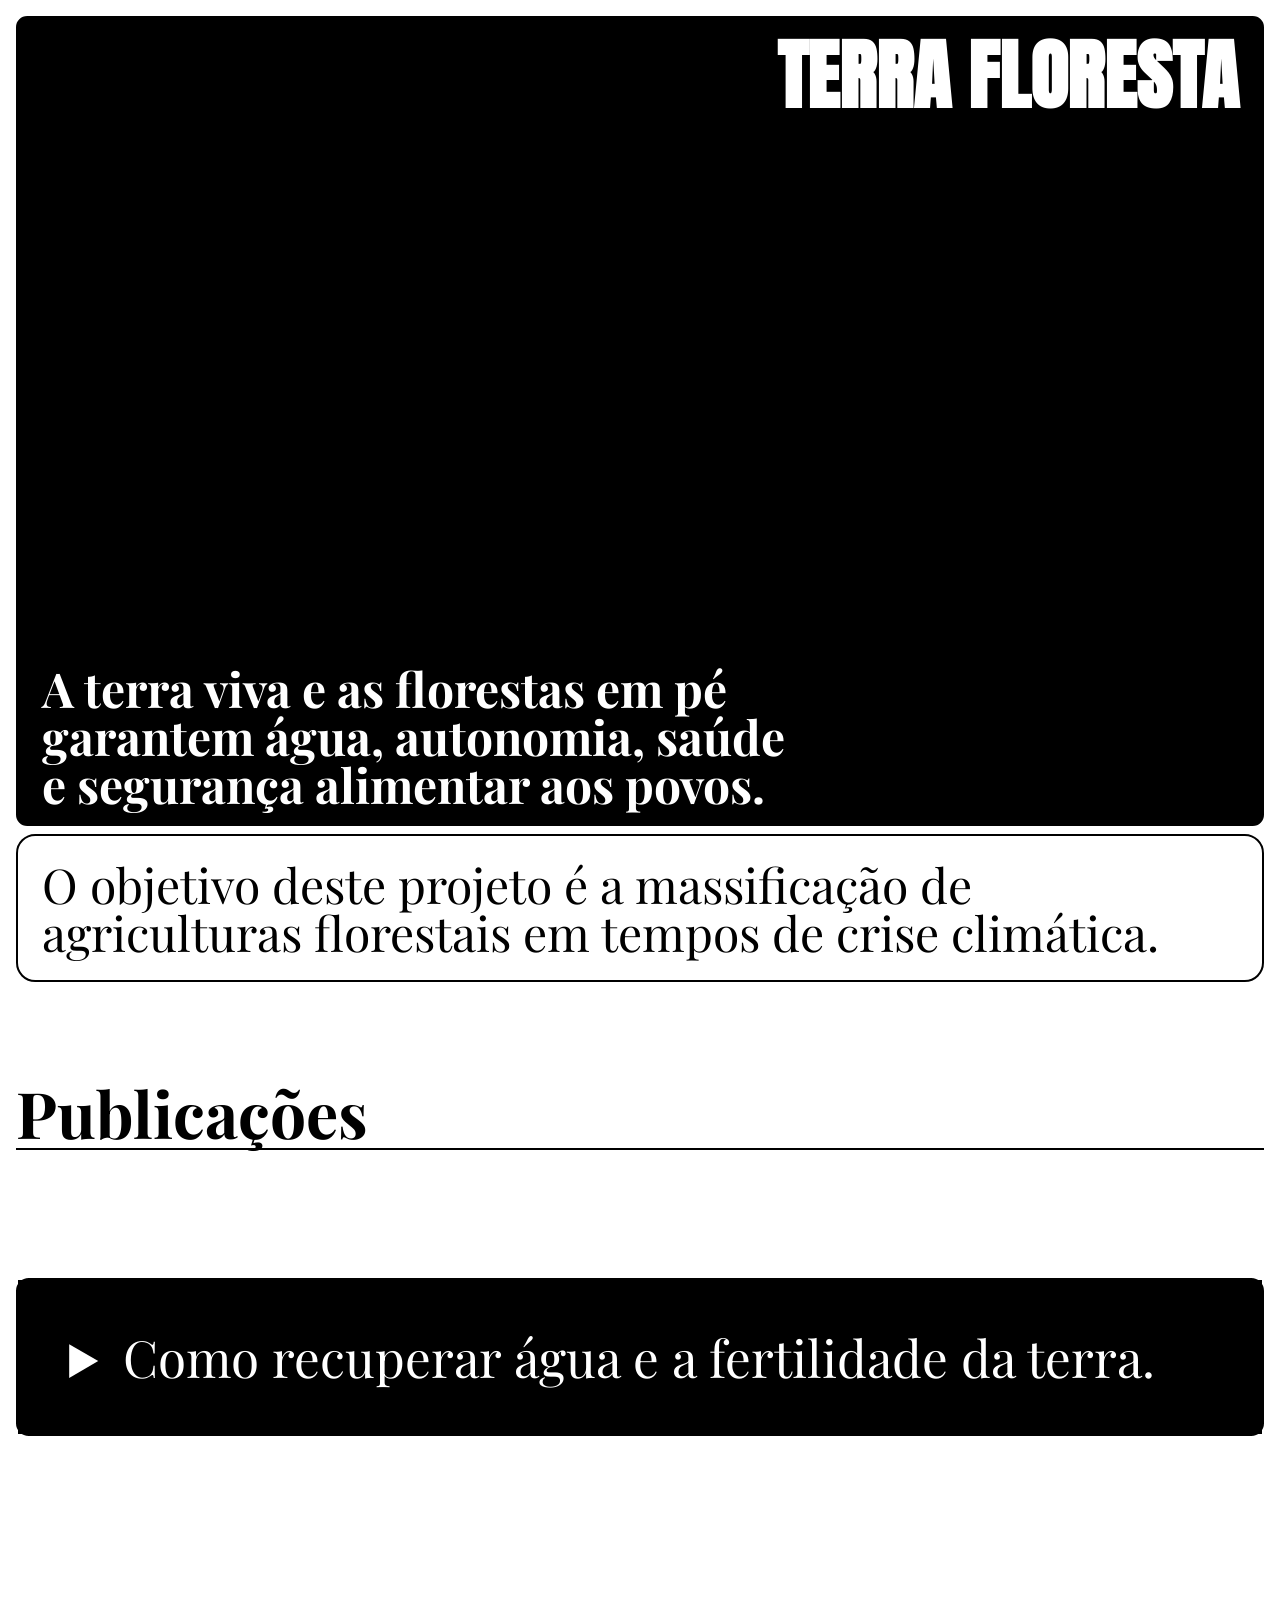
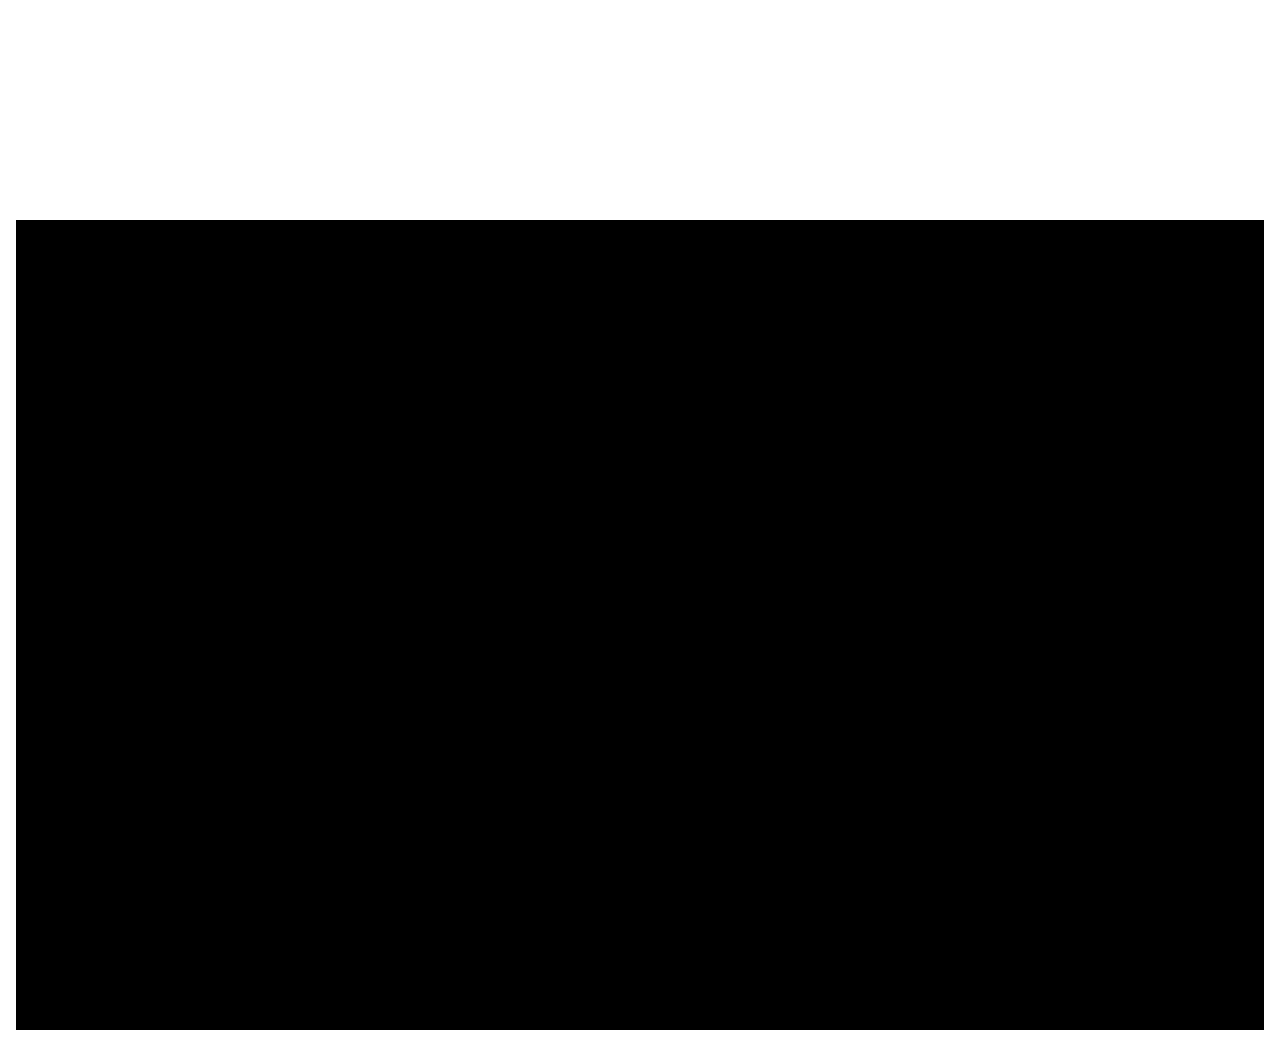
==== index.html @ 1b205118 "Update index.html" ====
<!DOCTYPE html>
<html lang="en">
<head>
    <meta charset="UTF-8">
    <meta name="viewport" content="width=device-width, initial-scale=1.0">
    <title>terra floresta</title>
    <link rel="stylesheet" href="style.css">
    <link rel="preconnect" href="https://fonts.googleapis.com">
<link rel="preconnect" href="https://fonts.gstatic.com" crossorigin>
<link href="https://fonts.googleapis.com/css2?family=Playfair+Display:ital,wght@0,400..900;1,400..900&family=Reem+Kufi:wght@400..700&display=swap" rel="stylesheet">
<link rel="preconnect" href="https://fonts.googleapis.com">
<link rel="preconnect" href="https://fonts.gstatic.com" crossorigin>
<link href="https://fonts.googleapis.com/css2?family=Montserrat:ital,wght@0,100..900;1,100..900&display=swap" rel="stylesheet">
<link rel="preconnect" href="https://fonts.googleapis.com">
<link rel="preconnect" href="https://fonts.gstatic.com" crossorigin>
<link href="https://fonts.googleapis.com/css2?family=Anton&display=swap" rel="stylesheet">
</head>
<body>
     <header>
   
        <h1>TERRA
        FLORESTA</h1>
        <P>A terra viva e as florestas em pé garantem água, autonomia, saúde e segurança alimentar aos povos.</P>


    </header> 
   

                
               
  
        
         <main>
        <section class="publicações-container">
            <p class="objetivo">O objetivo deste projeto é a massificação de agriculturas florestais em tempos de crise climática.</p>
            <h3>Publicações</h3>
            
            <details>
                <summary>Como recuperar água e a fertilidade da terra.
                
                </summary>
                
                <article>
                 
                    <h4>A sabedoria das florestas e seus povos nos ensinam formas de criar terra preta naturalmente, plantando árvores e cultivando alimentos saudáveis em sistemas resistentes à crise climática.</h4>
                    <p>Nosso desafio é recuperar e massificar agriculturas que não provocam ecocídios e comprometam a existência de ecossistemas inteiros, como é o caso do modelo sintético-industrial adotado e imposto pelo núcleo imperial, dependente principalmente de petróleo e que, como consequência, provoca crises hídricas, contamina a natureza e cria desertos.
        
<br>

<br>Primeiro, precisamos tomar como exemplo as boas práticas utilizadas pelas florestas, por milhões de anos, para criar sistemas diversificados, vivos, férteis, com comida e água em abundância.
<br><br>Sem floresta, não há água, pois as árvores são extremamente importantes para os ciclos de chuvas, liberando a água para o céu atráves de suas folhas, criando rios aéreos, e permitindo a infiltração em aquíferos e lençóis freáticos graças às suas raízes profundas.
<br><br>
<p>Além disso, para que nossas roças e florestam cresçam com saúde, não podemos ignorar as vidas que permitem que isso aconteça. Fungos e bactérias são
    exemplos conhecidos, muitas vezes considerados apenas como causadores de doenças mas que, na verdade, são diversos e essenciais para as plantas e ecossistemas, responsáveis por parte da capacidade das plantas de terem um acesso maior a nutrientes e água, além de as protegerem de certas doenças, tudo isso em troca de comida que as próprias plantas liberam pelas raízes. 
    Entretanto, são vidas frágeis que são aniquiladas caso sejam usados veneno, adubos sintéticos e aração frequente, além da falta de máteria e cobertura orgânicas.
</p>

<br><br>

<p>Para criar cultivos e florestas saudáveis, há alguns princípios importantes:</p>
<br>
	<ul>
	<li>Manter a terra coberta com matéria orgânica e sombra.</li>
    <li>Uso de plantas pioneiras/rústicas.</li>
	<li>Plantar em diversidade e de forma adensada.</li>
	<li>Cultivar de acordo com estratos e sucessão natural.</li>
	<li>Realizar podas.</li>
	<li>Arar apenas uma vez ou arar sem revolvimento.</li>
    </ul>
    <br>




<br><br>
<H2> Manter a terra coberta</H2>
<br><br>
<img src="img/cobertura.jpg" alt="Terra plantada e coberta com matéria orgânica">
<figcaption> Cobertura com biomassa e plantio de mandioca, guandu e moringa, respectivamente.</figcaption>
<br><br>
<P>
	Nas florestas, a terra nunca está exposta, graças aos processos naturais que fornecem matéria orgânica, também chamada de biomassa ou serrapilheira, como folhas, galhos, frutos ou até árvores inteiras. Este é o alimento dos micro e macro seres da terra, sejam minhocas, bactérias ou fungos, que vivem no subsolo ou superfície e que, ao ajudarem a matéria se decompor, esta se tornará alimento das plantas. Não dependemos de insumos químicos prejudiciais porque todo nosso adubo são as próprias plantas do território.
	<br><br>
    Um fator importante para aumentar a fertilidade com cobertura é impedir que os raios solares atinjam diretamente a terra, o que faz com que a água evapore mais rápido, provocando rachaduras, matando a vida mais superficial e aquecendo-a além do suportável. Além disso, evita a erosão pela chuva e vento, impedindo que a camada superior seja levada embora, aumentando a infiltração nos lençóis e aquíferos, ou seja, deixar a terra exposta faz com que a gente perca as vidas terrestres, a própria terra pela erosão e a água que não infiltra para as camadas superiores.

<br><br>
<img src="img/cajueiros.jpg" alt="">
<figcaption>Cajueiros e cobertura de folhas de mandioca com madeira embaixo.</figcaption>

<h2>Plantio de espécies resistentes a pouca água, terra dura e baixa disponibilidade de nutrientes.</h2>
<br><br>


    <p>Cada espécie possui necessidade diferentes de qualidade da terra e aquelas mais rústicas e com rápido crescimento são importantíssimas pois
    elas irão melhorar as condições do ambiente para que espécies mais exigentes, especialmente as culturas alimentares. Muitas vezes é necessário plantar
    espécies de outros biomas onde as plantas nativas já não conseguem lidar com as condições atuais da terra e falta de água de forma rápida, o que pode levar centenas de 
    anos para o retorno da floresta sem intervenção humana. Por isso, é comum plantar eucalipto, leucena, guandu, acacia mangium, feijão de porco e mandioca, entre outras.
        </p>
<h2> Plantar em diversidade de forma adensada</h2>

<br>
<img src="img/consorcio.jpg" alt="">
<figcaption>Consórcio-teste de mandioca plantada com moringa, que é fácilmente podada com a mão, e não cria muita sombra.</figcaption>
<br><br>
<p>
Monocultura, o cultivo de apenas uma espécie em determinada área, são pouco resistentes à falta de água e mais propensas a serem atacadas por insetos ou doenças, pois não há diversidade de raízes e vida terrestre. 
	<br><br>
    As florestas são resilientes pois há diversidade de plantas e troca de água e nutrientes pelas suas raízes, ou seja, elas são capazes de se ajudarem. Sendo assim, nós também iremos plantar árvores em nossas roças, mas não é preciso deixa-las crescerem até sombrearem demais o espaço: elas são nossa fonte de fertilidade, seja por causa da matéria orgânica que fornecem, seja pela sombra que criam, seja  por suas raízes, que abrigam vida, afofam a terra, aumenta a infiltração de água e também compartilham água e nutrientes de camadas mais profundas para nossos cultivos.
    </p>
    <img src="img/abacate.jpg" alt="">
    <figcaption>Abacateiro plantando próximo e sendo criado por uma moringa e mandioca, </figcaption>
	<br><br>
    <p>Plantios adensados são plantios próximos, em quantidade maior do que a definitiva futuramente, principalmente para frutíferas, levando em consideração que, se plantarmos apenas uma semente ou muda em uma área desejada, corremos o risco de que aquela planta não cresça bem naquele lugar, nos deixando sem outras opções melhores, ou seja, não temos a liberdade de escolha pela planta mais sadia e produtiva.
<br><br></p>	
<h2> Cultivar de acordo com estratos e sucessão natural.</h2>
<br>

<br>
	<p>O estrato de uma planta pode ser definido como a necessidade de luz solar que ela precisa para um bom desenvolvimento em seu habitat natural. O cafézeiro, por exemplo, é uma árvore que vive embaixo de outras árvores em seu habitat de origem, na Afríca Oriental, em uma região em que, em uma parte do ano, essas árvores perdem as folhas, entrando muita luz nas camadas mais baixas, o que faz com que o café floresça. Porém, a monocultura de café a pleno sol cria um habitat muito diferente do natural, criando mais problemas e estresse para as plantas, o que resulta em doenças e ataques de insetos, criando um ciclo de aplicação de veneno e adubo sintético.
        </p>
    <br><br>
    <table>
        
        <thead>
            <tr>
               <th scope="column">Estratos</th>
               <th scope="column">Plantas</th>
            </tr>
        </thead>
        <tbody>
            <tr>
                <TH scope="row">Emergente</TH>
                <td>Milho, mamão, eucalipto, mamona, girassol, crotalária, pequi, castanha do brasil, jatobá</td>
               
            <tr>
                <th scope="row">Alto</th>
                <td>Manga, abacate, mandioca, pimentas, guandu, brócolis, tomate, couve, algodão, maracujá, </td>
               
            </tr>
            <tr>
                <th scope="row">Médio</th>
                <td>Citrus, bananas, alface, beterraba, cebola, inhame, alho, cenoura, jabuticaba, pitanga, urucum, pokan, amora, </td>
            

            </tr>
            <tr>
                <th scope="row">Baixo</th>
                <td>Cacau, espinafre, batata-doce, café, cará, taioba, feião preto, feijão carioca, maxixe, soja, amendoim, gengibre, abacaxi</td>
               
            </tr>
            </tbody>
            <caption>Espécies e seus respectivos estratos. <br>
            Retirado do livro:  Agroflorestando o mundo de facão a trator.
            </caption>
        </table>
 

        <br>


   <p> Assim, podemos dinamizar nossas roças e plantar mais espécies em uma mesma área, ao mesmo tempo. Hortaliças, de ciclo curto e árvores, de ciclo mais longo, compartilham espaços próximos, levando em consideração o tempo de crescimento e maturação de cada planta. 
	<br><br>
    A sucessão natural é um processo em que plantas menos exigentes em fertilidade e que vivem menos criam as condições para que as mais exigentes e longevas possam crescer sem problemas, mas também a morte ou retirada de uma planta de ciclo curto libera luz e espaço  para outras de ciclo longo. No estrato emergente, a sucessão poderia ser de milho, logo em seguida a mamona, o eucalipto e, por fim, uma castanhheira.
<br><br>
</p>

<h2> Podas (Manejo)</h2>
	<br><br>
	<p>Fonte de matéria orgânica no local, faz com que as plantas cresçam com vigor, já que, após a poda, elas liberam informação de crescimento pelas raízes que também é transmitida para outras plantas ao redor, além de liberar luz para os estratos mais baixos. Disturbios são comuns em florestas: uma árvore grande cai e abre espaço e luz
    para que um novo ciclo comece; animais de porte grande, como girafas, elefantes e gorilas, comem as folhas das árvores; tempestades derrubam galhos. 
    <br>
    Nossa função também é realizar distúrbios para que nosso sistema não fique estagnado, seja porque falta luz, ou algumas plantas começam a focar em maturar sementes, o que faz com que plantas próximas cresçam mais devagar.
    </p>
<br><br>
    <img src="img/rebrota.jpg" alt="" class="rebrota">
    <figcaption>Rebrota da moringa após poda total de sua copa, com crescimento semelhante de outras plantas comuns de poda, como o eucalipto.</figcaption>
	<br><br>
    <p>Existem plantas que são mais usadas para podar e fornecer biomassa, crescendo rápido mesmo após podas de toda a copa ou no "pé", como é o caso do eucalipto, margaridão, bananeira, mutamba, leucena, gliricídia, capim mombaça, moringa, manga, mamona, guandu. O objetivo é ter um bom fornecimento de madeira para cobrir a terra, que é um fator importante para que ela fique preta e bem estruturada.
        </p>
    <img src="img/coberturabananeira.jpg" alt="">
    <figcaption>É uma prática comum cortar o tronco da bananeira ao meio e colocar o interior virado para baixo, fornecendo muita água e nutrientes. Os troncos de árvores grossos precisam ficar em contato com a terra e, se possível, cobertos com capim, folhas ou galhos.</figcaption>
	<br><br>
    <p> O café e cacau, por exemplo, podem ser cultivados com árvores que são podadas anualmente, liberando informação de crescimento pelas raízes, cobrindo a terra com muita matéria orgânica e criando condições mais semelhantes às naturais, o que reflete na qualidado dos frutos e resistência do sistema como um todo.
        </p>
<br><br>
<h2>Aração única ou sem revolvimento</h2>

<img src="img/garfo.jpg" alt="">
<figcaption>Garfo subsolador, grelinette, broadfork.</figcaption>
<br><br>
	<p>Tornou-se comum o uso de tratores para arar a terra anualmente, aumentando os níveis de erosão e perda de fertilidade, visto que o revolvimento constante do solo expõe a microvida, que é responsável pela decomposição da matéria orgânica, ao sol, além de causar a perda das camadas mas férteis durante as chuvas. A terra é viva e possui uma estrutura complexa criada pelos seres que nela habitam; na floresta não há aração com revolvimento, a terra é solta e grumosa, graças à cobertura orgânica, as micro e macro vidas e as raízes das plantas. Não há necessidade de aração. 					Por isso, em terras degradadas e compactadas, realizamos a aração apenas uma vez, antes do plantio, para um bom desenvolvimento das raízes ou, caso seja necessário, principalmente em hortas, podemos utilizar um garfo subsolador, que afofa a terra sem revolvê-la.

<section class="sugestoes">
        <h3>Sugestões de leitura:</h3>
        <p>Livros disponíveis em: <br> <a target="_blank" href="https://annas-archive.gl/">annas-archive.gl </a></p>
        <section class="livros">
        <ul>  
            <li>
                <img src="img/capa-manejoecologico.jpg" alt="">
                <h4>Manejo Ecológico do Solo</h4>
                <p>Ana Maria Primavesi, 1980.</p>
            </li>
              <li>
                <img src="img/agrotoxicos.jpg" alt="">
                <h4>Agrotóxicos e Colonialismo Químico.</h4>
                <p>Larissa Mies Bombardi, 2023</p>
            </li>
            <li>
                <img src="img/sintropica.jpg" alt="">
                <h4>Agricultura Sintrópica segundo Ernst Gostch.</h4>
                <p>Fernando Rebello, Daniela Sakamoto, 2021.</p>
            </li>
            <li>
                <img src="img/aterrada.jpg" alt="">
                <h4>A terra dá, a terra quer.</h4>
                <p>Antonio Bispo dos Santos, 2023.</p>

            </li>
            <li>
                <img src="img/agroflorestando.jpg" alt="">
                <h4>Agroflorestando o mundo de facão a trator.</h4>
                <p>Várias Autorias</p>
            </li>
        </ul>


    
    
        </main>
   
        
<footer>

</footer>
    
</body>
</html>
---- style.css ----
*,
*::before,
*::after {
  box-sizing: border-box;
    margin: 0;
  padding: 0;
  text-wrap: balance;
}

/* Prevent font size inflation */
html {
  -moz-text-size-adjust: none;
  -webkit-text-size-adjust: none;
  text-size-adjust: none;

}

/* Remove default margin in favour of better control in authored CSS */
body, h1, h2, h3, h4, p,
figure, blockquote, dl, dd {
  margin-block-end: 0;
}

/* Remove list styles on ul, ol elements with a list role, which suggests default styling will be removed */
ul[role='list'],
ol[role='list'] {
  list-style: none;
}

/* Set core body defaults */
body {
  min-height: 100vh;
  line-height: 1.5;
}

/* Set shorter line heights on headings and interactive elements */
h1, h2, h3, h4,
button, input, label {
  line-height: 1.1;
}

/* Balance text wrapping on headings */
h1, h2,
h3, h4 {
  text-wrap: balance;
}

/* A elements that don't have a class get default styles */
a:not([class]) {
  text-decoration-skip-ink: auto;
  color: currentColor;
}

/* Make images easier to work with */
img,
picture {
  max-width: 100%;
  display: block;
}

/* Inherit fonts for inputs and buttons */
input, button,
textarea, select {
  font-family: inherit;
  font-size: inherit;
}

/* Make sure textareas without a rows attribute are not tiny */
textarea:not([rows]) {
  min-height: 10em;
}

/* Anything that has been anchored to should have extra scroll margin */
:target {
  scroll-margin-block: 5ex;
}

:root{
    font-family: 'Playfair Display', sans-serif;
}



img{
    max-inline-size: 100%;
    width: 100%;
;



}

body{
  padding: 1em;
}


header{
  height: 90svh;
  border: 2px solid  black;
  margin-bottom: .5em;
  margin-inline: auto;
  display: flex;
  flex-direction: column;
  padding: 1em 1.5em;
  justify-content: space-between;
  color: white;
  background-color: black;
  border-radius: .7em;
  text-wrap: balance;
  h1{
    font-size: clamp(3rem, 6vw, 7rem);
    text-align: end;
    font-family: 'Anton', sans-serif;

  }
  p{
    font-size: clamp(1.7rem, 4vw, 3rem);
    line-height: 1;
    width: min(80%, 1000px);
    font-weight: bold;
  }
}

.objetivo{
  font-size: clamp(2rem, 4vw, 3rem);

  line-height: 1;
  padding: .5em;
  border: 2px solid black;
  border-radius: .4em;
  margin-bottom: 2em;
}

.publicações-container {
  h3{
    font-size: clamp(3rem, 5vw, 5rem);
    border-bottom: 2px solid black;
    margin-bottom: 2em;

  }

}

details{
  border: 2px solid black;
  background-color: #e6ede64f;
    border-radius: .8em;
    margin-bottom: 4em;
}

summary{
  background-color: black;
  color: white;
  padding:  1em;
  font-size: clamp(2rem, 4vw, 4rem);
  line-height: 1;

}

article{
  width: min(95%, 1000px);
  margin-inline: auto;

  h4{
    font-size: clamp(1.8rem, 5vw, 3rem);
    line-height: 1;
    margin: 1em 0;
  
  }
  p{
    font-size: clamp(1.3rem, 4vw, 2rem);
    line-height: 1;

  }
  h2{
    font-size: clamp(2rem, 5vw, 4rem);
    border-bottom: 2px solid black;
    margin-top: 2em;
  }
  img{
    margin-top: 2em;
    border: 2px solid black;
  }
}














figcaption{
padding: .5em 0;
border-bottom: 2px solid black;
color: rgb(20, 100, 28);
line-height: .9em;
font-size: clamp(1rem, 2vw, 3rem);

}

table{
  width: 100%;
  margin: 2em auto;
  border: 2px solid black;
  border-collapse: collapse;
  font-size: clamp(1rem, 2vw, 4rem);
  background-color: rgba(91, 171, 217, 0.782);
}

table tr{
  border-bottom: 2px solid;
}

th{
  text-align: left;
 


}

thead th{
  text-align: center;
}

td{
  padding: 2em;
}

tbody th{
  border-right: 2px solid;
  padding: 0 1em
}

caption{
  caption-side: bottom;
  text-align: left;
  padding-left: 1em;
  line-height: .9em;
}


ul{
  list-style-type: none;
  display: grid;  
  gap: 2em;

}

li{
  border-bottom: 2px solid black;
  font-size: clamp( 2rem, 3vw, 3rem);
  line-height: 1;


}











.sugestoes{
  padding: 4em 0;
  a{
    display: block;
    margin-bottom: 1em;
  }
}

.livros{

color: rgb(0, 0, 0);

}


.livros ul{

  width: 95%, 1200px;
  padding-bottom: 4em;
  display:grid;

grid-template-columns: repeat(auto-fit, minmax(300px, 2fr))
  
}

.livros li{

  background-color: #d3d3f1;
  padding: .5em;
  font-size: clamp(1.5rem, 4vw, 2rem);
  line-height: 1;
  
 
}

.livros li img{
  max-height: 10em;
  width: auto;
  margin-bottom: 1em;
  box-shadow: rgba(0, 0, 0, 0.3) 0px 19px 38px, rgba(0, 0, 0, 0.22) 0px 15px 12px;
 }



footer{
  height: 90svh;
  font-size: 6vw;
  text-align: center;
  font-family: 'Anton';
  margin-top: 5em;
  background-color: black;
  color: white;
  display: grid;
  align-items: center;
  justify-items: center;
}
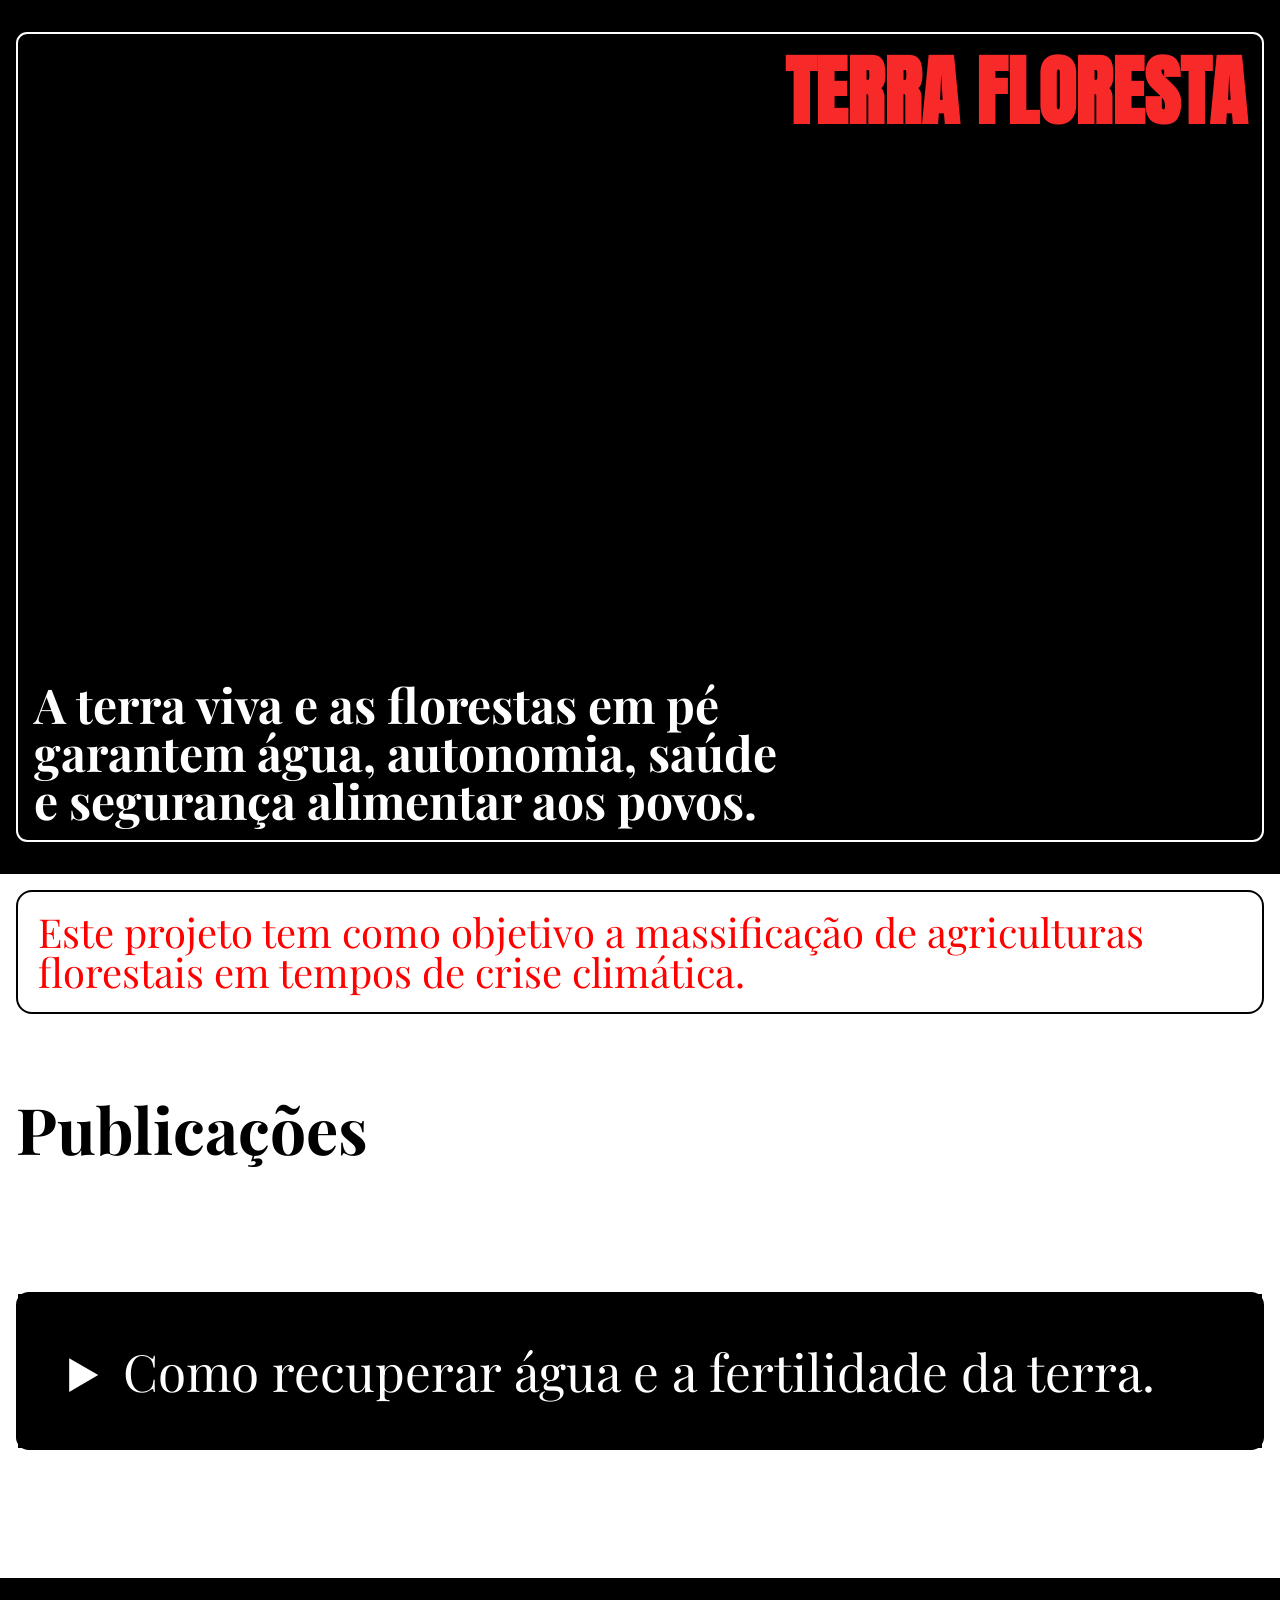
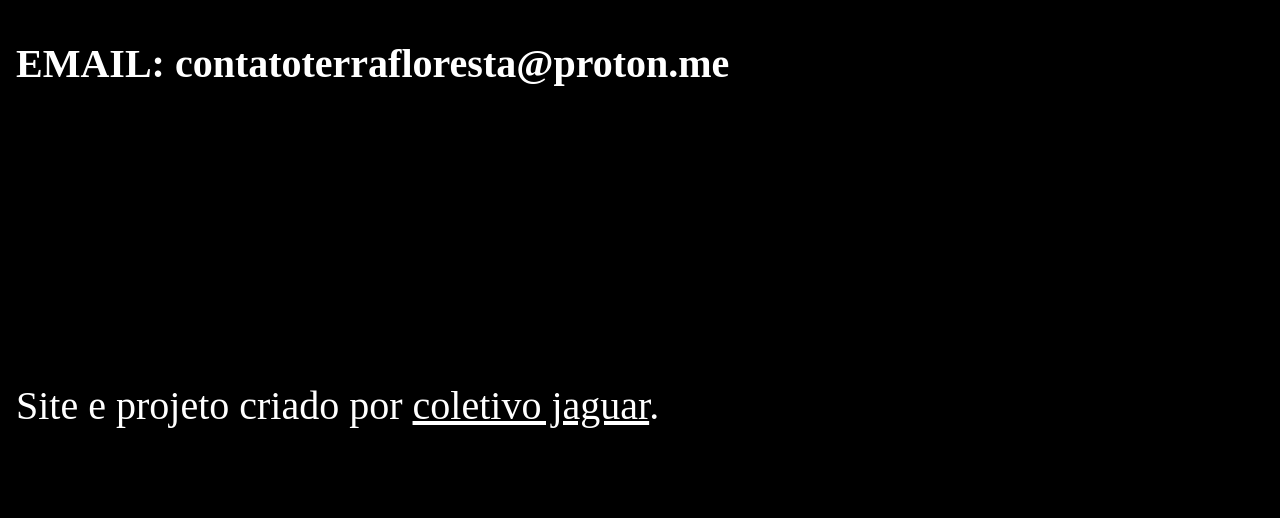
==== commit 332b4786: "Update index.html" ====
--- a/index.html
+++ b/index.html
@@ -17,10 +17,11 @@
 </head>
 <body>
      <header>
-   
+        <div class="text-container-header">
         <h1>TERRA
         FLORESTA</h1>
         <P>A terra viva e as florestas em pé garantem água, autonomia, saúde e segurança alimentar aos povos.</P>
+        </div>
 
 
     </header> 
@@ -32,7 +33,7 @@
         
          <main>
         <section class="publicações-container">
-            <p class="objetivo">O objetivo deste projeto é a massificação de agriculturas florestais em tempos de crise climática.</p>
+            <p class="objetivo">Este projeto tem como objetivo a massificação de agriculturas florestais em tempos de crise climática.</p>
             <h3>Publicações</h3>
             
             <details>
@@ -42,12 +43,12 @@
                 
                 <article>
                  
-                    <h4>A sabedoria das florestas e seus povos nos ensinam formas de criar terra preta naturalmente, plantando árvores e cultivando alimentos saudáveis em sistemas resistentes à crise climática.</h4>
-                    <p>Nosso desafio é recuperar e massificar agriculturas que não provocam ecocídios e comprometam a existência de ecossistemas inteiros, como é o caso do modelo sintético-industrial adotado e imposto pelo núcleo imperial, dependente principalmente de petróleo e que, como consequência, provoca crises hídricas, contamina a natureza e cria desertos.
-        
-<br>
-
-<br>Primeiro, precisamos tomar como exemplo as boas práticas utilizadas pelas florestas, por milhões de anos, para criar sistemas diversificados, vivos, férteis, com comida e água em abundância.
+                    <h4>A sabedoria das florestas e seus povos nos ensinam formas de criar terra preta de forma natural, plantando árvores e cultivando alimentos saudáveis em sistemas resistentes à crise climática.</h4>
+                    <p>Nosso desafio é recuperar e massificar agriculturas que não provocam ecocídios e comprometam a existência de ecossistemas inteiros, como é o caso do modelo sintético-industrial adotado e imposto pelo núcleo imperial, dependente principalmente de petróleo que, como consequência, provoca crises hídricas, contamina a natureza e cria desertos.
+        
+<br>
+
+<br>Primeiro, precisamos tomar como exemplo as boas práticas utilizadas pelas florestas, por milhões de anos, para criar sistemas diversificados, vivos, férteis, com comida e água em abundância
 <br><br>Sem floresta, não há água, pois as árvores são extremamente importantes para os ciclos de chuvas, liberando a água para o céu atráves de suas folhas, criando rios aéreos, e permitindo a infiltração em aquíferos e lençóis freáticos graças às suas raízes profundas.
 <br><br>
 <p>Além disso, para que nossas roças e florestam cresçam com saúde, não podemos ignorar as vidas que permitem que isso aconteça. Fungos e bactérias são
@@ -63,14 +64,14 @@
 	<li>Manter a terra coberta com matéria orgânica e sombra.</li>
     <li>Uso de plantas pioneiras/rústicas.</li>
 	<li>Plantar em diversidade e de forma adensada.</li>
-	<li>Cultivar de acordo com estratos e sucessão natural.</li>
+	<li>Cultivar de acordo com estratos e sucessão natural</li>
 	<li>Realizar podas.</li>
 	<li>Arar apenas uma vez ou arar sem revolvimento.</li>
     </ul>
     <br>
 
 
-
+<img src="/img/flor.jpeg" alt="">
 
 <br><br>
 <H2> Manter a terra coberta</H2>
@@ -175,7 +176,7 @@
     <img src="img/rebrota.jpg" alt="" class="rebrota">
     <figcaption>Rebrota da moringa após poda total de sua copa, com crescimento semelhante de outras plantas comuns de poda, como o eucalipto.</figcaption>
 	<br><br>
-    <p>Existem plantas que são mais usadas para podar e fornecer biomassa, crescendo rápido mesmo após podas de toda a copa ou no "pé", como é o caso do eucalipto, margaridão, bananeira, mutamba, leucena, gliricídia, capim mombaça, moringa, manga, mamona, guandu. O objetivo é ter um bom fornecimento de madeira para cobrir a terra, que é um fator importante para que ela fique preta e bem estruturada.
+    <p>Existem plantas que são mais usadas para podar e fornecer biomassa, crescendo rápido mesmo após podas de toda a copa ou no "pé", como é o caso do eucalipto, margaridão, bananeira, leucena, gliricídia, campim mombaça, moringa, manga, mamona, guandu. O objetivo é ter um bom fornecimento de madeira para cobrir a terra, que é um fator importante para criar terra preta.
         </p>
     <img src="img/coberturabananeira.jpg" alt="">
     <figcaption>É uma prática comum cortar o tronco da bananeira ao meio e colocar o interior virado para baixo, fornecendo muita água e nutrientes. Os troncos de árvores grossos precisam ficar em contato com a terra e, se possível, cobertos com capim, folhas ou galhos.</figcaption>
@@ -230,7 +231,8 @@
    
         
 <footer>
-
+    <h5>EMAIL: contatoterrafloresta@proton.me</h5>
+    <p>Site e projeto criado por <a href="">coletivo jaguar</a>.</p>
 </footer>
     
 </body>
--- a/style.css
+++ b/style.css
@@ -4,7 +4,6 @@
   box-sizing: border-box;
     margin: 0;
   padding: 0;
-  text-wrap: balance;
 }
 
 /* Prevent font size inflation */
@@ -90,28 +89,36 @@
 
 }
 
-body{
+header{
+  background-color: black;
   padding: 1em;
 }
 
-
-header{
-  height: 90svh;
-  border: 2px solid  black;
-  margin-bottom: .5em;
+main{
+  padding: 1em;
+}
+
+.text-container-header{ 
+  border: 2px solid rgb(255, 255, 255);
+  min-height: 90svh;
+
+  margin: 1em;
   margin-inline: auto;
   display: flex;
   flex-direction: column;
-  padding: 1em 1.5em;
+  padding: 1em;
   justify-content: space-between;
   color: white;
   background-color: black;
   border-radius: .7em;
   text-wrap: balance;
+
   h1{
     font-size: clamp(3rem, 6vw, 7rem);
+    color: rgb(248, 41, 41);
     text-align: end;
     font-family: 'Anton', sans-serif;
+    
 
   }
   p{
@@ -123,10 +130,11 @@
 }
 
 .objetivo{
-  font-size: clamp(2rem, 4vw, 3rem);
+  font-size: clamp(2rem, 4vw, 2.5rem);
 
   line-height: 1;
   padding: .5em;
+  color: red;
   border: 2px solid black;
   border-radius: .4em;
   margin-bottom: 2em;
@@ -134,8 +142,9 @@
 
 .publicações-container {
   h3{
+    width: min(90%, 1200px);
     font-size: clamp(3rem, 5vw, 5rem);
-    border-bottom: 2px solid black;
+
     margin-bottom: 2em;
 
   }
@@ -153,7 +162,7 @@
   background-color: black;
   color: white;
   padding:  1em;
-  font-size: clamp(2rem, 4vw, 4rem);
+  font-size: clamp(2.4rem, 4vw, 4rem);
   line-height: 1;
 
 }
@@ -163,20 +172,20 @@
   margin-inline: auto;
 
   h4{
-    font-size: clamp(1.8rem, 5vw, 3rem);
+    font-size: clamp(2rem, 5vw, 3rem);
     line-height: 1;
     margin: 1em 0;
   
   }
   p{
-    font-size: clamp(1.3rem, 4vw, 2rem);
-    line-height: 1;
+    font-size: clamp(1.5rem, 5vw, 2.5rem);
+    line-height: 1.3;
 
   }
   h2{
-    font-size: clamp(2rem, 5vw, 4rem);
+    font-size: clamp(3rem, 5vw, 4rem);
     border-bottom: 2px solid black;
-    margin-top: 2em;
+    margin: 2em 0
   }
   img{
     margin-top: 2em;
@@ -202,16 +211,15 @@
 border-bottom: 2px solid black;
 color: rgb(20, 100, 28);
 line-height: .9em;
-font-size: clamp(1rem, 2vw, 3rem);
+font-size: clamp(2rem, 2vw, 3rem);
 
 }
 
 table{
-  width: 100%;
   margin: 2em auto;
   border: 2px solid black;
   border-collapse: collapse;
-  font-size: clamp(1rem, 2vw, 4rem);
+  font-size: clamp(2rem, 2vw, 4rem);
   background-color: rgba(91, 171, 217, 0.782);
 }
 
@@ -256,7 +264,7 @@
 
 li{
   border-bottom: 2px solid black;
-  font-size: clamp( 2rem, 3vw, 3rem);
+  font-size: clamp( 3rem, 3vw, 4rem);
   line-height: 1;
 
 
@@ -293,7 +301,11 @@
   padding-bottom: 4em;
   display:grid;
 
-grid-template-columns: repeat(auto-fit, minmax(300px, 2fr))
+grid-template-columns: repeat(auto-fit, minmax(300px, 2fr));
+  li{
+    display: grid;
+    align-items: center;
+  }
   
 }
 
@@ -317,17 +329,30 @@
 
 
 footer{
-  height: 90svh;
-  font-size: 6vw;
-  text-align: center;
-  font-family: 'Anton';
-  margin-top: 5em;
+  min-height: 60svh;
+  font-family: 'Montserrat';
+  margin-top: 3em;
   background-color: black;
   color: white;
-  display: grid;
-  align-items: center;
-  justify-items: center;
-}
-
-
-
+  display: flex;
+  gap: 2em;
+  flex-direction: column;
+  justify-content: space-between;
+  padding: 1em;
+  h5{
+  font-size:clamp(1.5rem, 4vw, 2.5rem);
+  width: 70%;
+  padding: 1em 0;
+  text-wrap: wrap;
+     }
+  p{
+    font-size: clamp(1.5rem, 4vw, 2.5rem);
+    line-height: .8;
+    padding-bottom: 2em;
+    width: 70%;
+   
+}
+
+ }
+
+
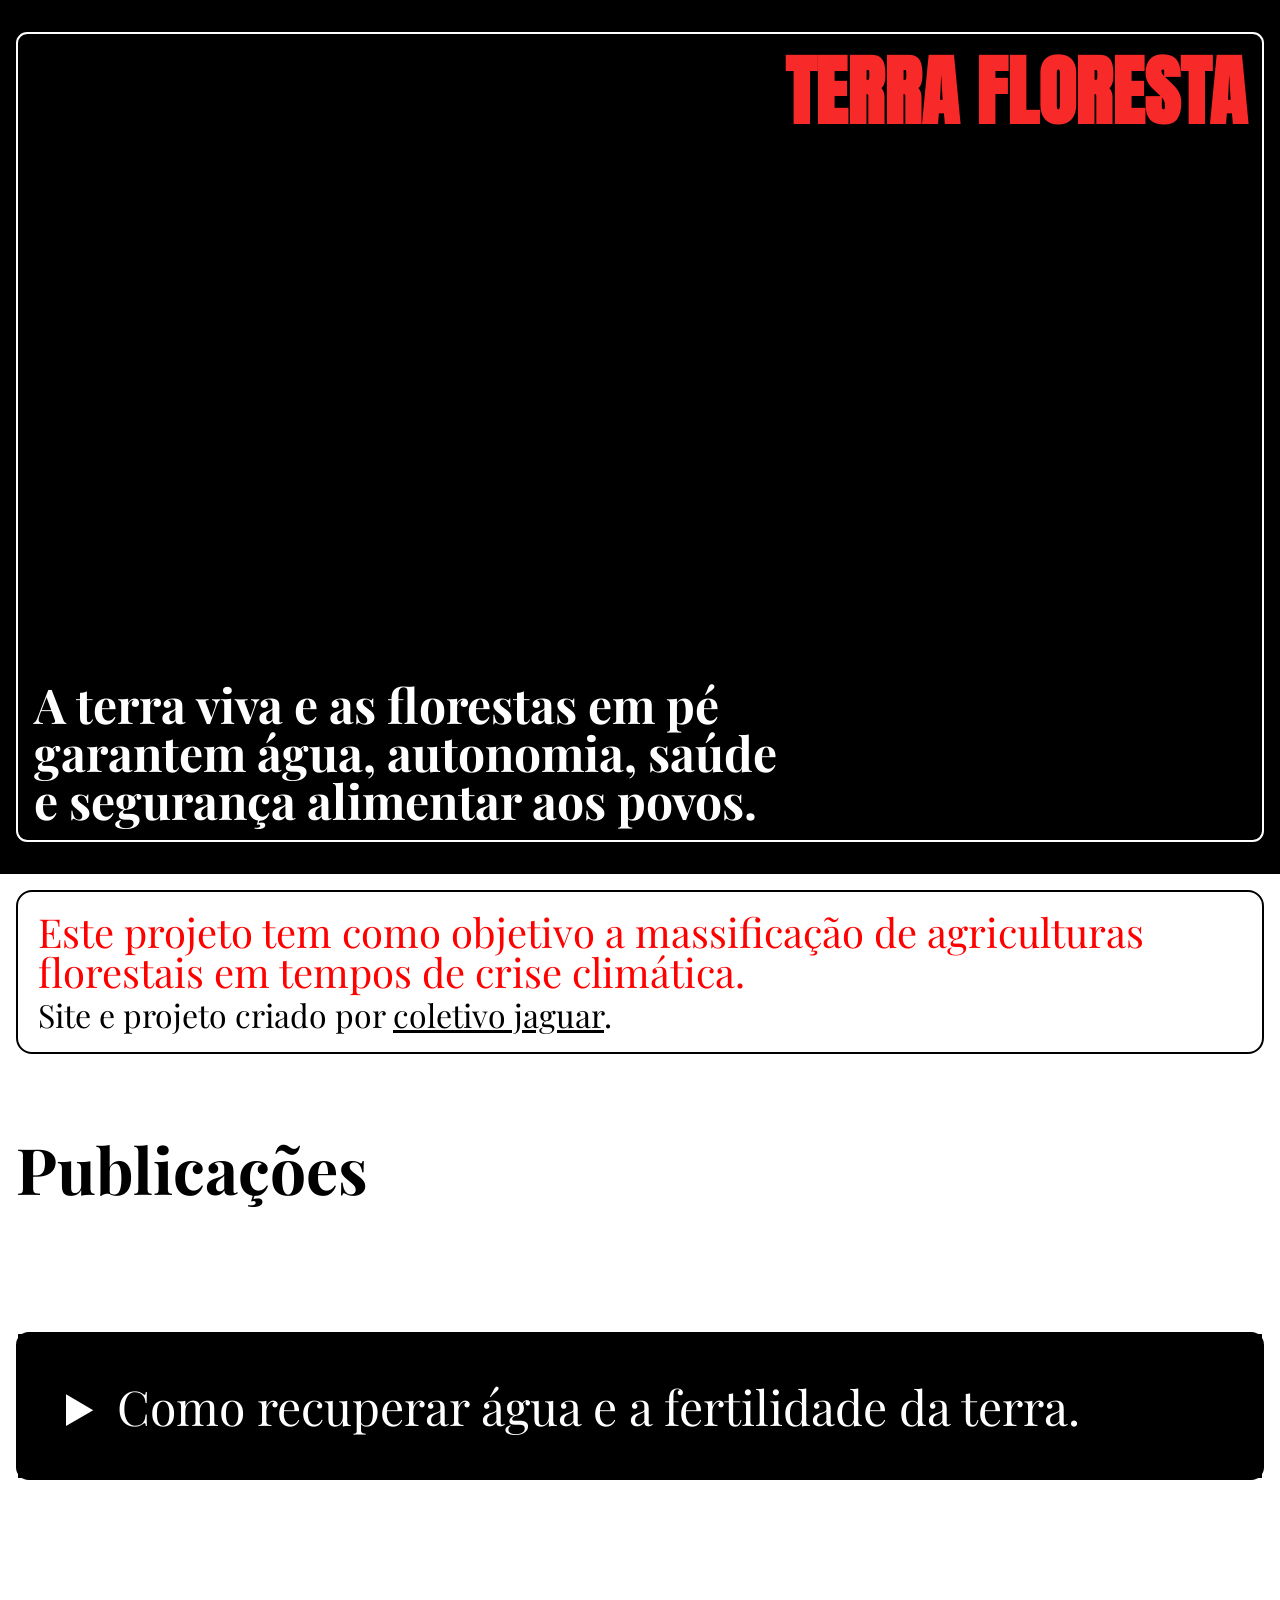
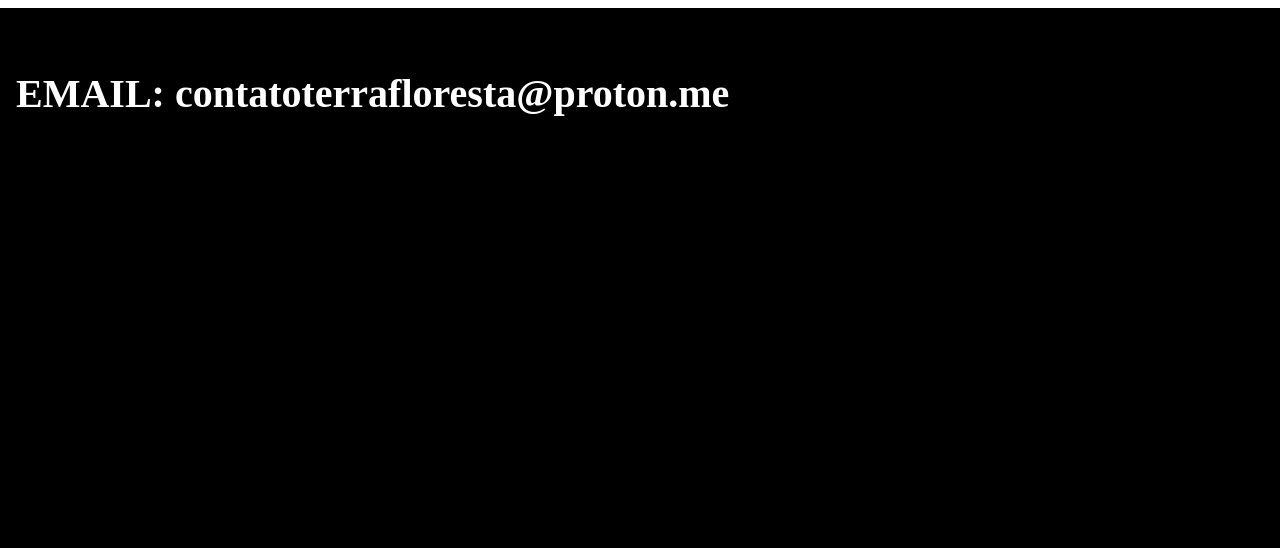
==== commit 18edab81: "Update index.html" ====
--- a/index.html
+++ b/index.html
@@ -33,7 +33,9 @@
         
          <main>
         <section class="publicações-container">
-            <p class="objetivo">Este projeto tem como objetivo a massificação de agriculturas florestais em tempos de crise climática.</p>
+            <p class="objetivo">Este projeto tem como objetivo a massificação de agriculturas florestais em tempos de crise climática. <br>
+			<span class="jaguar">Site e projeto criado por <a href="coletivojaguar.github.io/site">coletivo jaguar</a>.</span>
+			</p>
             <h3>Publicações</h3>
             
             <details>
@@ -71,7 +73,7 @@
     <br>
 
 
-<img src="/img/flor.jpeg" alt="">
+<img src="img/flor.jpeg" alt="">
 
 <br><br>
 <H2> Manter a terra coberta</H2>
@@ -232,7 +234,7 @@
         
 <footer>
     <h5>EMAIL: contatoterrafloresta@proton.me</h5>
-    <p>Site e projeto criado por <a href="">coletivo jaguar</a>.</p>
+    
 </footer>
     
 </body>
--- a/style.css
+++ b/style.css
@@ -140,6 +140,12 @@
   margin-bottom: 2em;
 }
 
+.jaguar{
+  color: black;
+  padding: .5em 0;
+  font-size: clamp(1.6rem, 4vw, 2rem);
+} 
+
 .publicações-container {
   h3{
     width: min(90%, 1200px);
@@ -162,28 +168,28 @@
   background-color: black;
   color: white;
   padding:  1em;
-  font-size: clamp(2.4rem, 4vw, 4rem);
+  font-size: clamp(1.8rem, 4vw, 3rem);
   line-height: 1;
 
 }
 
 article{
-  width: min(95%, 1000px);
+  width: min(95%, 800px);
   margin-inline: auto;
 
   h4{
-    font-size: clamp(2rem, 5vw, 3rem);
+    font-size: clamp(1.5rem, 5vw, 2.5rem);
     line-height: 1;
     margin: 1em 0;
   
   }
   p{
-    font-size: clamp(1.5rem, 5vw, 2.5rem);
+    font-size: clamp(1.3rem, 5vw, 1.8rem);
     line-height: 1.3;
 
   }
   h2{
-    font-size: clamp(3rem, 5vw, 4rem);
+    font-size: clamp(2rem, 5vw, 3rem);
     border-bottom: 2px solid black;
     margin: 2em 0
   }
@@ -211,7 +217,7 @@
 border-bottom: 2px solid black;
 color: rgb(20, 100, 28);
 line-height: .9em;
-font-size: clamp(2rem, 2vw, 3rem);
+font-size: clamp(1.5rem, 2vw, 3rem);
 
 }
 
@@ -219,8 +225,9 @@
   margin: 2em auto;
   border: 2px solid black;
   border-collapse: collapse;
-  font-size: clamp(2rem, 2vw, 4rem);
+  font-size: clamp(1.5rem, 2vw, 4rem);
   background-color: rgba(91, 171, 217, 0.782);
+  width: min(95%, 1200px);
 }
 
 table tr{
@@ -259,12 +266,13 @@
   list-style-type: none;
   display: grid;  
   gap: 2em;
+  width: 100%;
 
 }
 
 li{
   border-bottom: 2px solid black;
-  font-size: clamp( 3rem, 3vw, 4rem);
+  font-size: clamp( 2rem, 3vw, 3rem);
   line-height: 1;
 
 
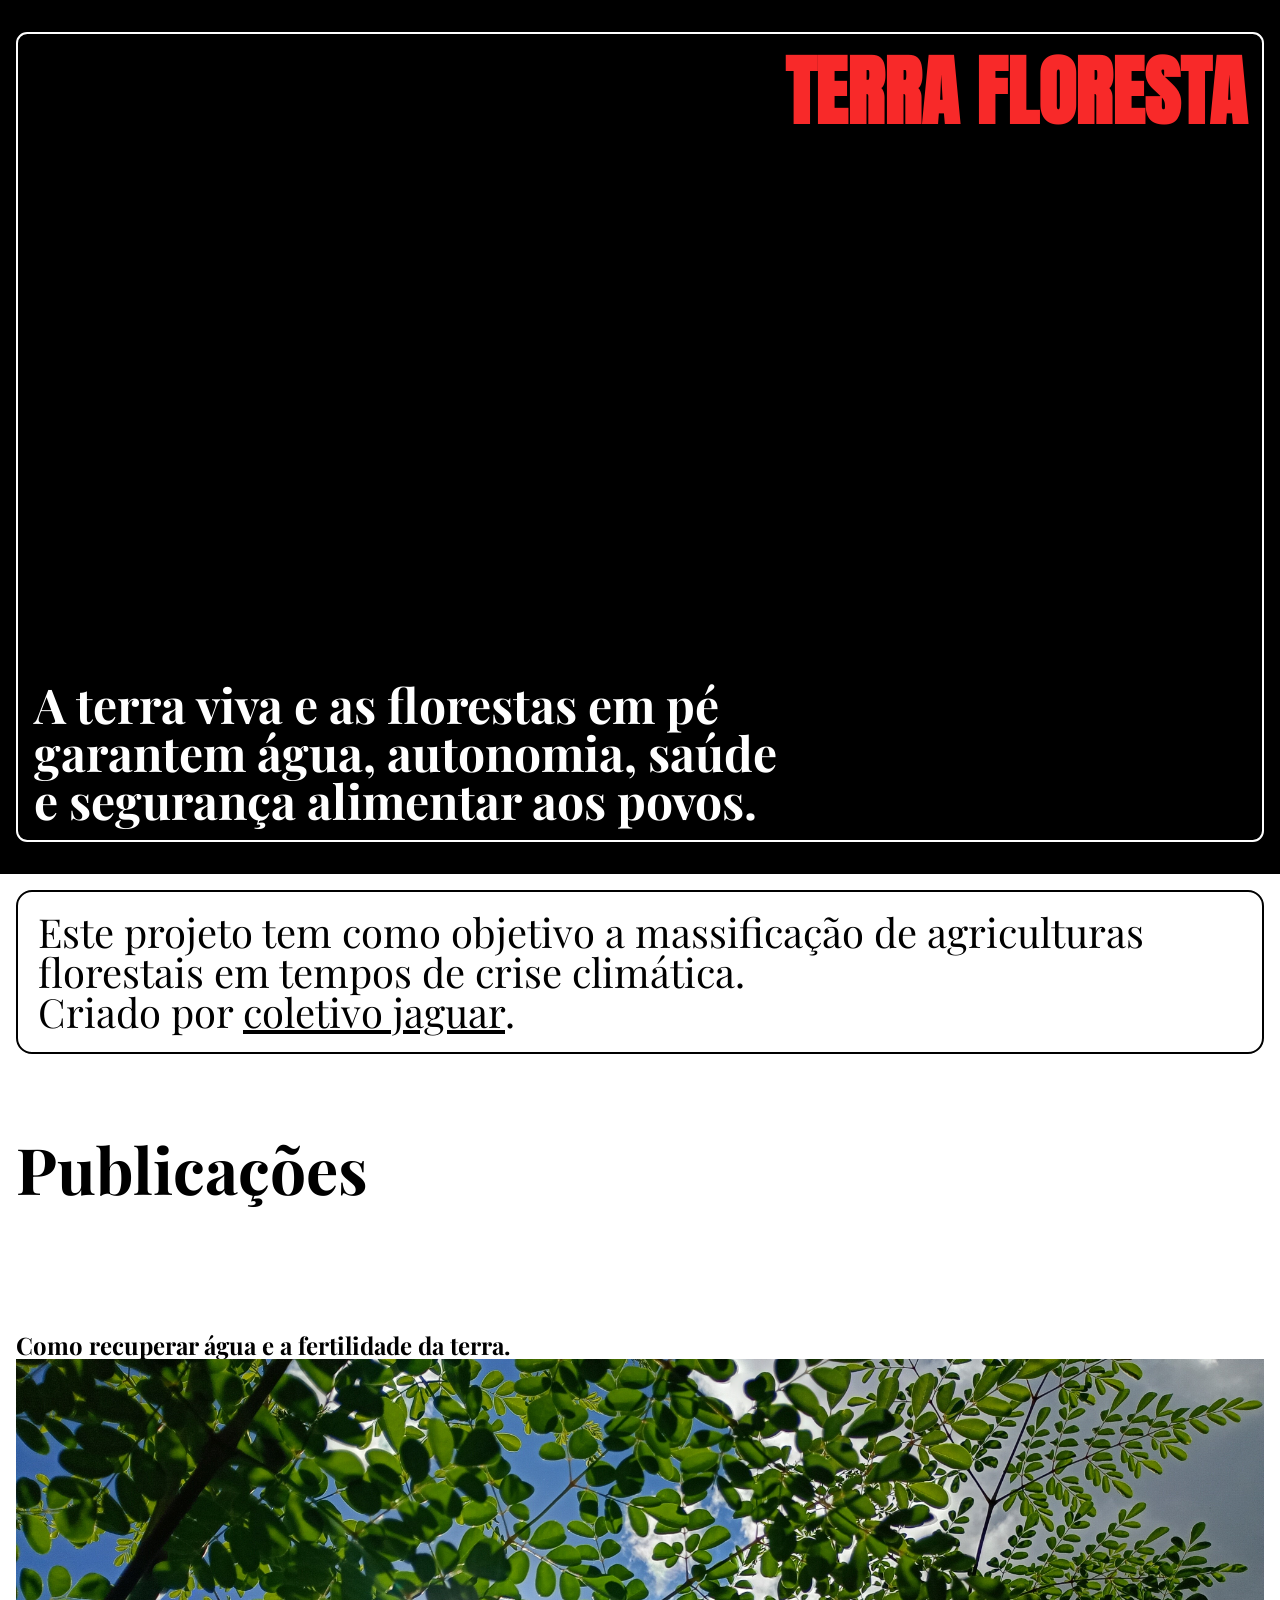
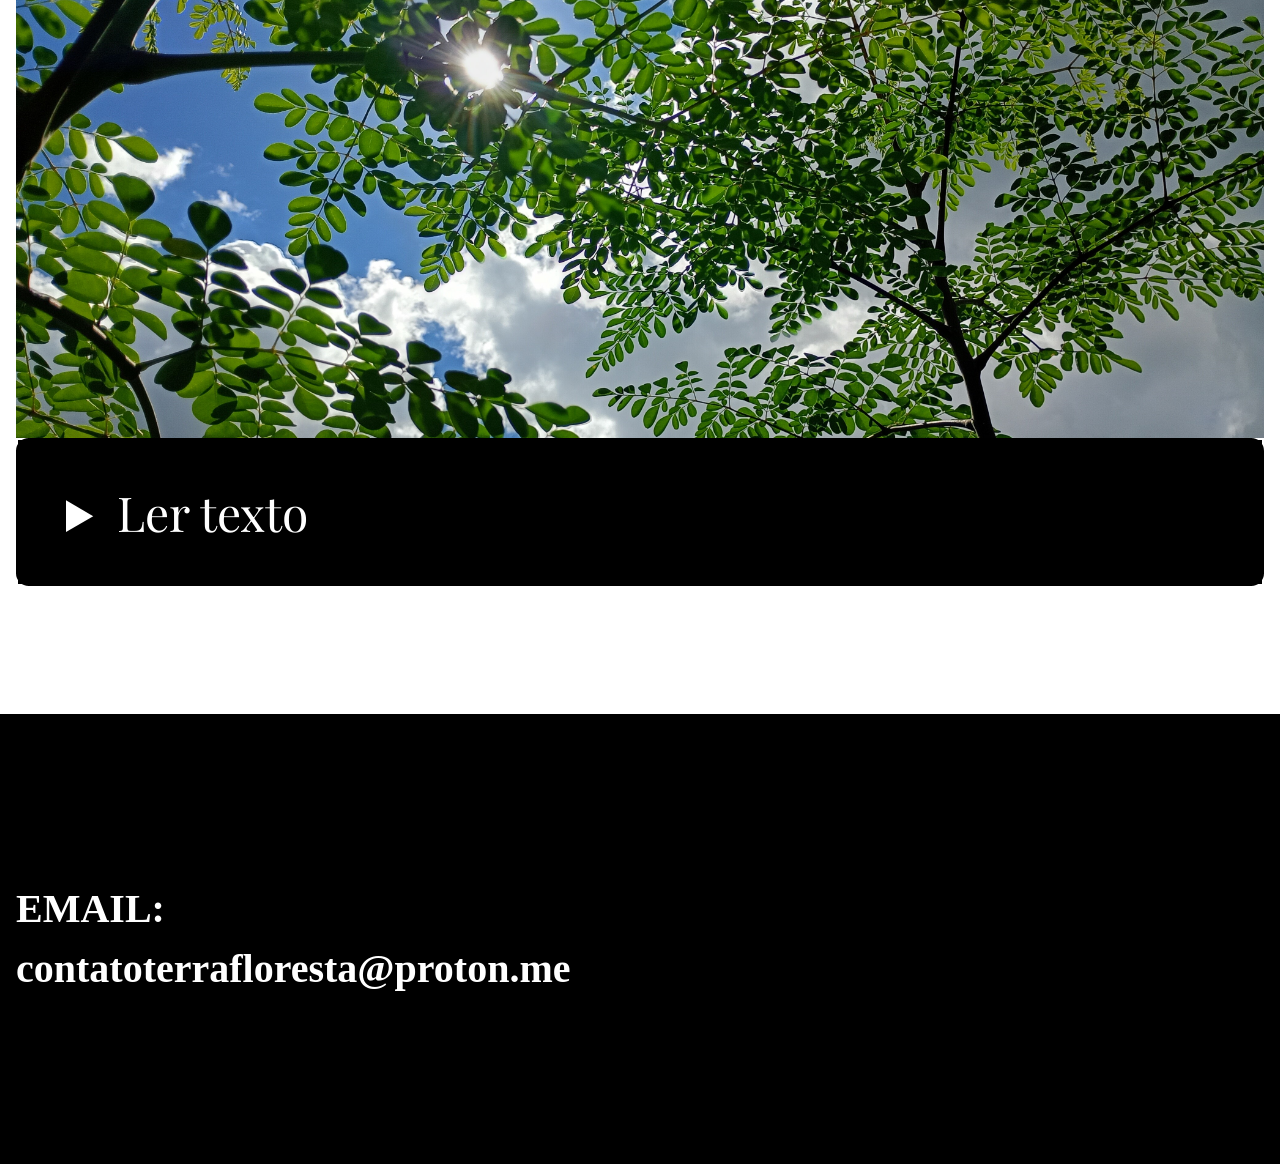
==== commit 7c721d1a: "Update index.html" ====
--- a/index.html
+++ b/index.html
@@ -34,16 +34,23 @@
          <main>
         <section class="publicações-container">
             <p class="objetivo">Este projeto tem como objetivo a massificação de agriculturas florestais em tempos de crise climática. <br>
-			<span class="jaguar">Site e projeto criado por <a href="coletivojaguar.github.io/site">coletivo jaguar</a>.</span>
+			Criado por <a href="https://coletivojaguar.github.io/site/" target="_blank">coletivo jaguar</a>.
 			</p>
-            <h3>Publicações</h3>
             
-            <details>
-                <summary>Como recuperar água e a fertilidade da terra.
-                
-                </summary>
-                
-                <article>
+            
+
+            <section class="post-container">
+                <h3>Publicações</h3>
+                <div class="text-img-container">
+                    <h2>
+                        Como recuperar água e a fertilidade da terra.
+
+                    </h2>
+                    <img src="img/moringa ceu.jpg" alt="">
+                </div>
+                <details>
+                    <summary>Ler texto </summary>
+                    <article>
                  
                     <h4>A sabedoria das florestas e seus povos nos ensinam formas de criar terra preta de forma natural, plantando árvores e cultivando alimentos saudáveis em sistemas resistentes à crise climática.</h4>
                     <p>Nosso desafio é recuperar e massificar agriculturas que não provocam ecocídios e comprometam a existência de ecossistemas inteiros, como é o caso do modelo sintético-industrial adotado e imposto pelo núcleo imperial, dependente principalmente de petróleo que, como consequência, provoca crises hídricas, contamina a natureza e cria desertos.
@@ -226,6 +233,16 @@
             </li>
         </ul>
 
+                </details>
+            </section>
+           
+        <section class="galeria-container">
+            <img src="img/org2.png" alt="">
+            <img src="img/aaa.png" alt="">
+        </section>
+                
+                
+                
 
     
     
@@ -233,7 +250,8 @@
    
         
 <footer>
-    <h5>EMAIL: contatoterrafloresta@proton.me</h5>
+    <h5>EMAIL: <br>
+		contatoterrafloresta@proton.me</h5>
     
 </footer>
     
--- a/style.css
+++ b/style.css
@@ -130,21 +130,16 @@
 }
 
 .objetivo{
-  font-size: clamp(2rem, 4vw, 2.5rem);
+  font-size: clamp(1.6rem, 4vw, 2.5rem);
 
   line-height: 1;
   padding: .5em;
-  color: red;
+  color: black;
   border: 2px solid black;
   border-radius: .4em;
   margin-bottom: 2em;
 }
 
-.jaguar{
-  color: black;
-  padding: .5em 0;
-  font-size: clamp(1.6rem, 4vw, 2rem);
-} 
 
 .publicações-container {
   h3{
@@ -337,29 +332,23 @@
 
 
 footer{
-  min-height: 60svh;
+  min-height: 50svh;
   font-family: 'Montserrat';
   margin-top: 3em;
   background-color: black;
   color: white;
   display: flex;
-  gap: 2em;
+
   flex-direction: column;
-  justify-content: space-between;
+  justify-content: center;
   padding: 1em;
   h5{
-  font-size:clamp(1.5rem, 4vw, 2.5rem);
+  font-size:clamp(1.2rem, 4vw, 2.5rem);
   width: 70%;
   padding: 1em 0;
   text-wrap: wrap;
      }
-  p{
-    font-size: clamp(1.5rem, 4vw, 2.5rem);
-    line-height: .8;
-    padding-bottom: 2em;
-    width: 70%;
-   
-}
+
 
  }
 
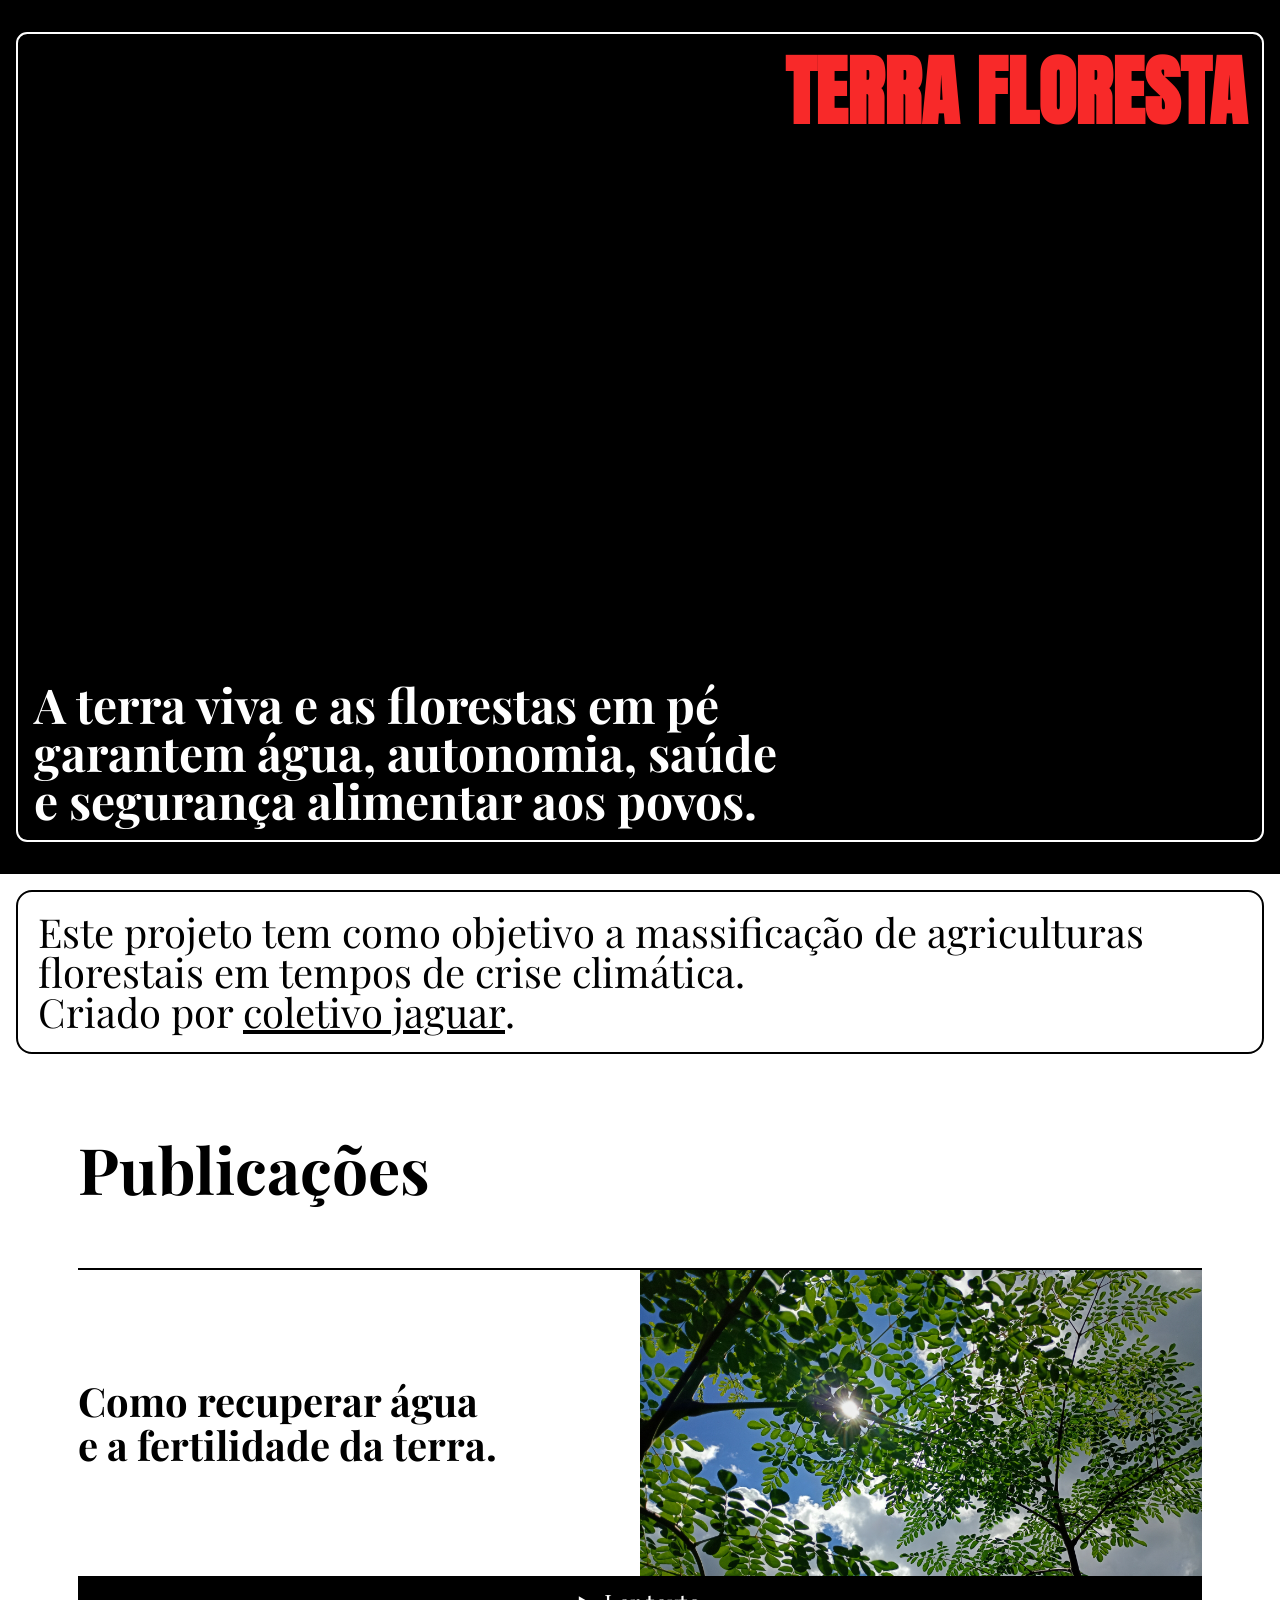
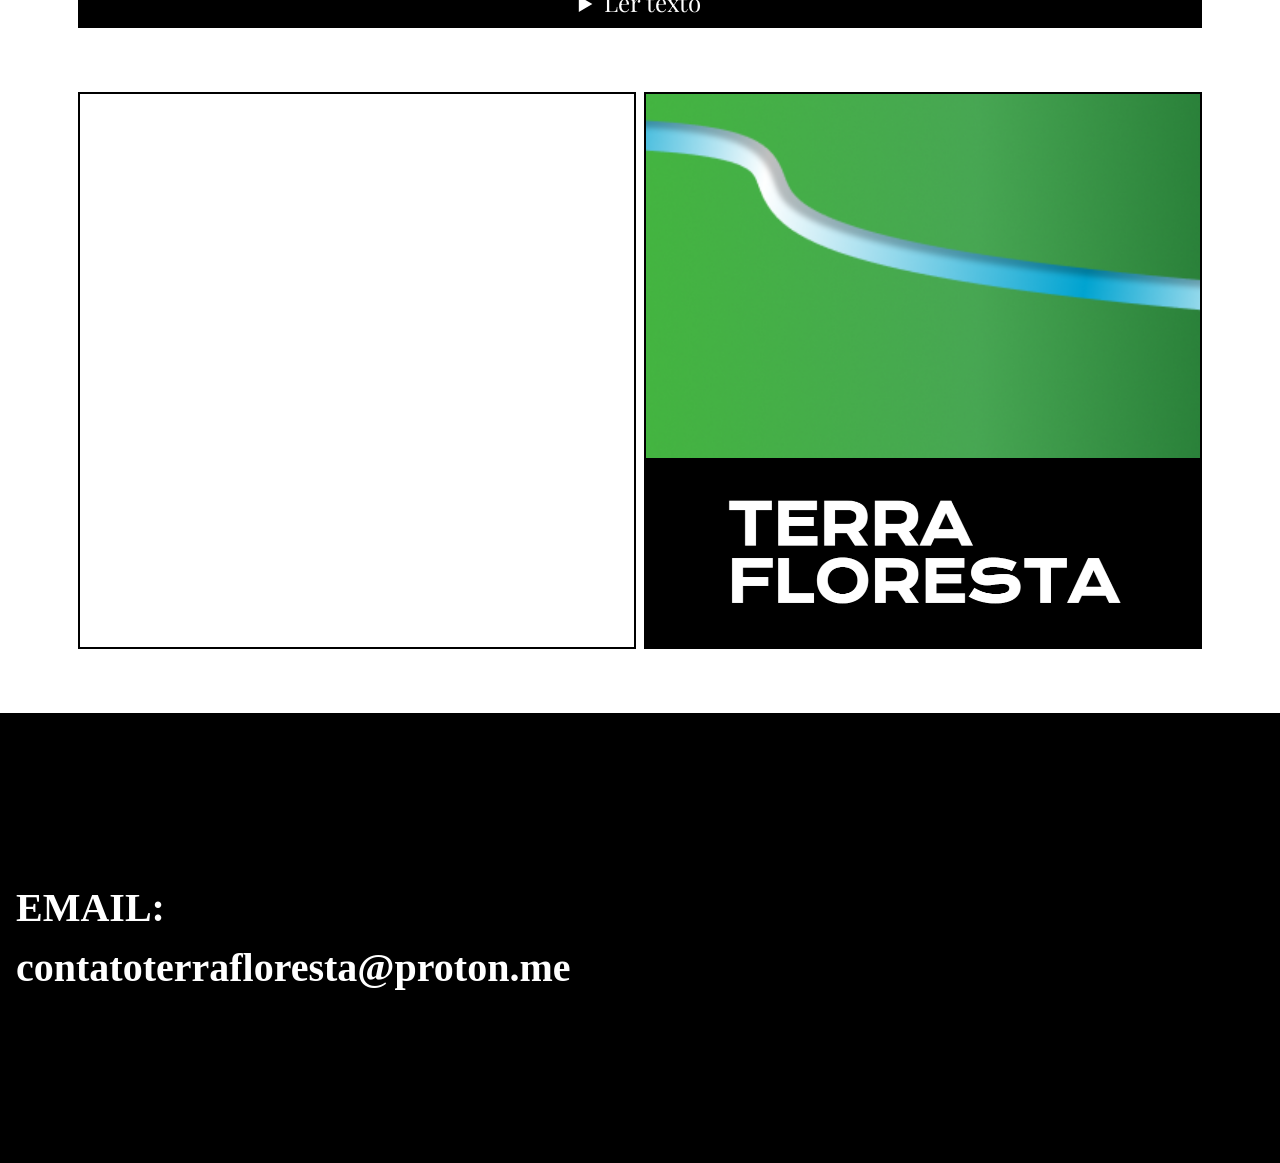
==== commit 86d296cf: "Update index.html" ====
--- a/index.html
+++ b/index.html
@@ -81,6 +81,7 @@
 
 
 <img src="img/flor.jpeg" alt="">
+<figcaption>Flores do margaridão.</figcaption>
 
 <br><br>
 <H2> Manter a terra coberta</H2>
--- a/style.css
+++ b/style.css
@@ -143,28 +143,49 @@
 
 .publicações-container {
   h3{
-    width: min(90%, 1200px);
+    width: min(90%, 1000px);
     font-size: clamp(3rem, 5vw, 5rem);
-
-    margin-bottom: 2em;
-
-  }
-
-}
+    margin-bottom: 1em;
+
+  }
+
+}
+
+.post-container{
+      width: min(90%, 1200px);
+    margin-inline: auto;
+}
+
+.text-img-container{
+    border-top: 2px solid black;
+  
+    display: grid;
+    grid-template-columns: repeat(auto-fit, minmax(min(400px, 100%), 1fr));
+    align-items: center;
+    h2{
+        font-size: clamp(1.8rem, 4vw, 2.5rem);
+        padding: 1.5em 0;
+    }
+}
+
+
 
 details{
   border: 2px solid black;
   background-color: #e6ede64f;
-    border-radius: .8em;
+  
     margin-bottom: 4em;
 }
+
+
 
 summary{
   background-color: black;
   color: white;
-  padding:  1em;
-  font-size: clamp(1.8rem, 4vw, 3rem);
+  padding:  .5em 0;
+  font-size: clamp(1.2rem, 4vw, 1.5rem);
   line-height: 1;
+  text-align: center;
 
 }
 
@@ -212,7 +233,7 @@
 border-bottom: 2px solid black;
 color: rgb(20, 100, 28);
 line-height: .9em;
-font-size: clamp(1.5rem, 2vw, 3rem);
+font-size: clamp(1.2rem, 2vw, 3rem);
 
 }
 
@@ -223,6 +244,7 @@
   font-size: clamp(1.5rem, 2vw, 4rem);
   background-color: rgba(91, 171, 217, 0.782);
   width: min(95%, 1200px);
+  margin-inline: auto;
 }
 
 table tr{
@@ -304,10 +326,10 @@
   padding-bottom: 4em;
   display:grid;
 
-grid-template-columns: repeat(auto-fit, minmax(300px, 2fr));
+grid-template-columns: repeat(auto-fit, minmax(min(300px, 100%), 1fr));
   li{
     display: grid;
-    align-items: center;
+    align-items: end;
   }
   
 }
@@ -316,7 +338,7 @@
 
   background-color: #d3d3f1;
   padding: .5em;
-  font-size: clamp(1.5rem, 4vw, 2rem);
+  font-size: clamp(1.2rem, 4vw, 1.5rem);
   line-height: 1;
   
  
@@ -328,6 +350,17 @@
   margin-bottom: 1em;
   box-shadow: rgba(0, 0, 0, 0.3) 0px 19px 38px, rgba(0, 0, 0, 0.22) 0px 15px 12px;
  }
+
+.galeria-container{
+    width: min(90%, 1200px);
+    margin-inline: auto;
+    display: grid;
+    grid-template-columns: repeat(auto-fit, minmax(500px, 1fr));    
+    gap: .5em;
+    img{
+        border: 2px solid black;
+    }
+}
 
 
 
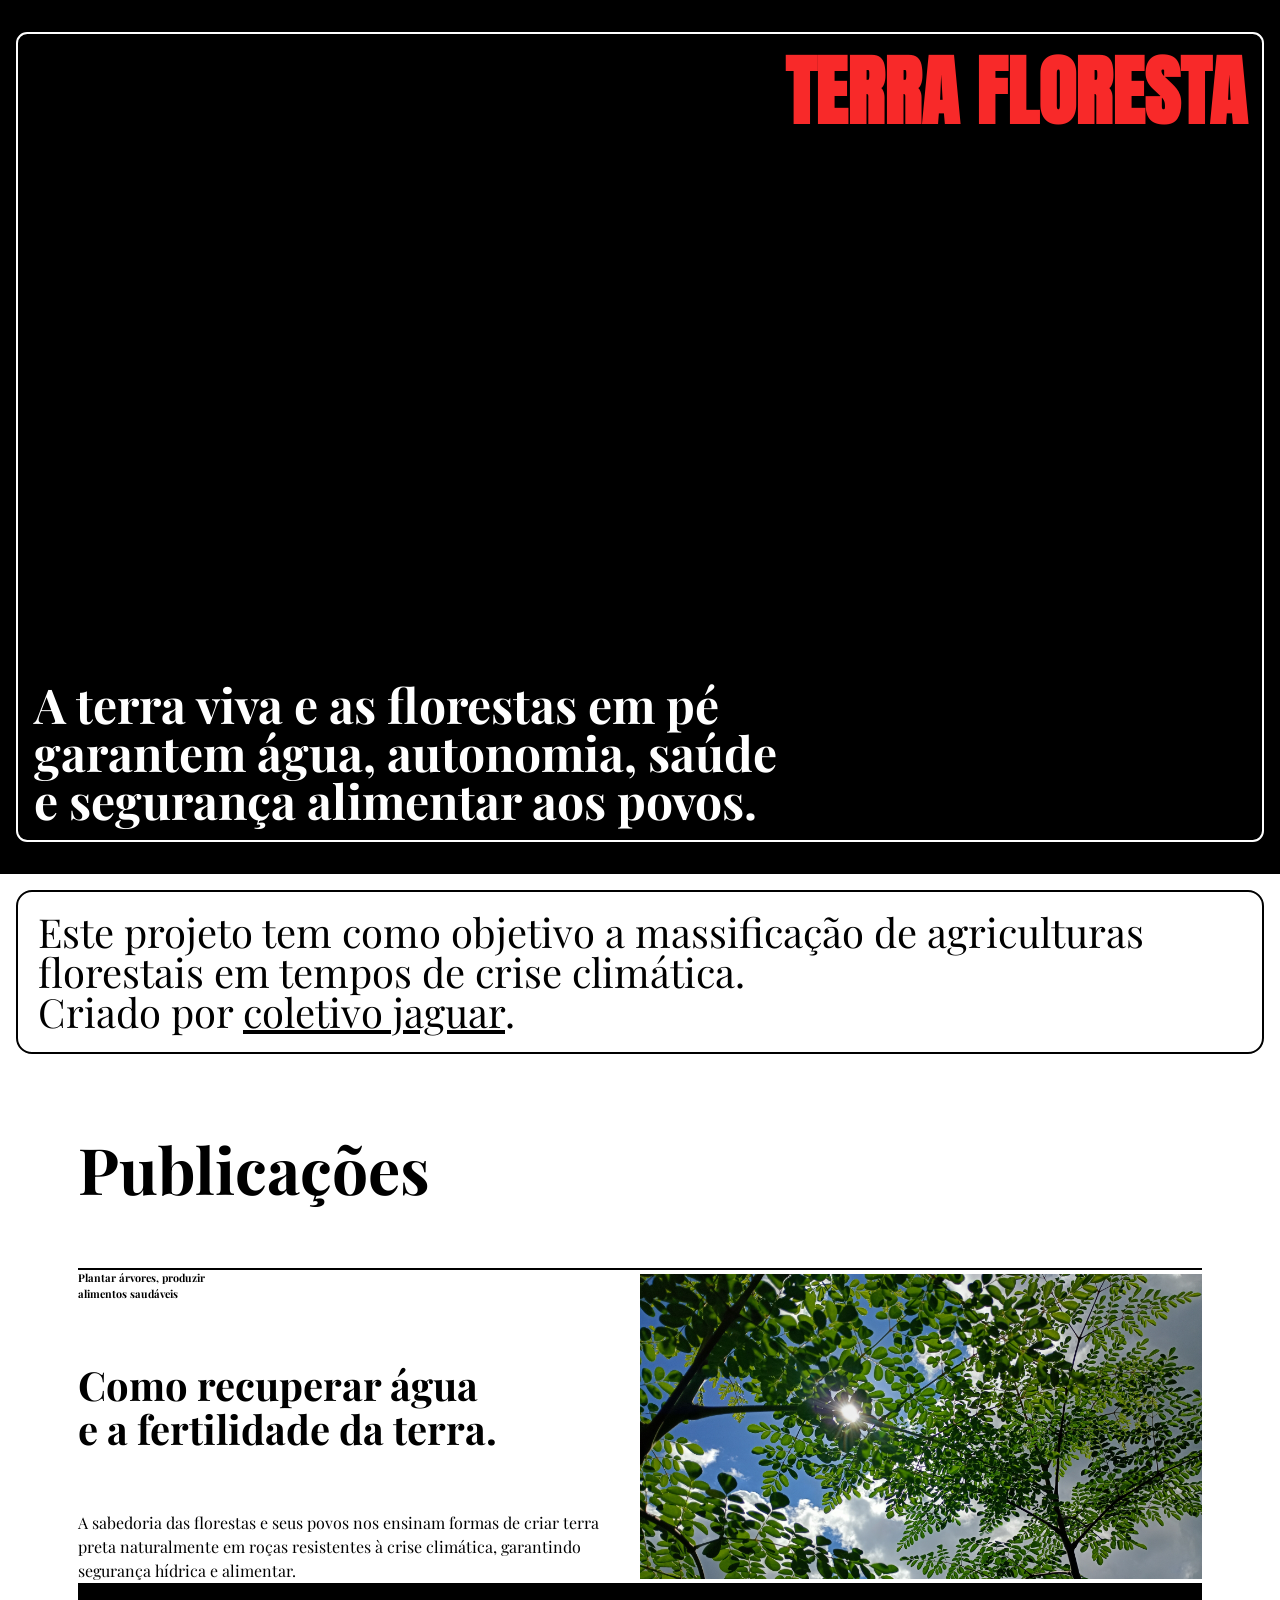
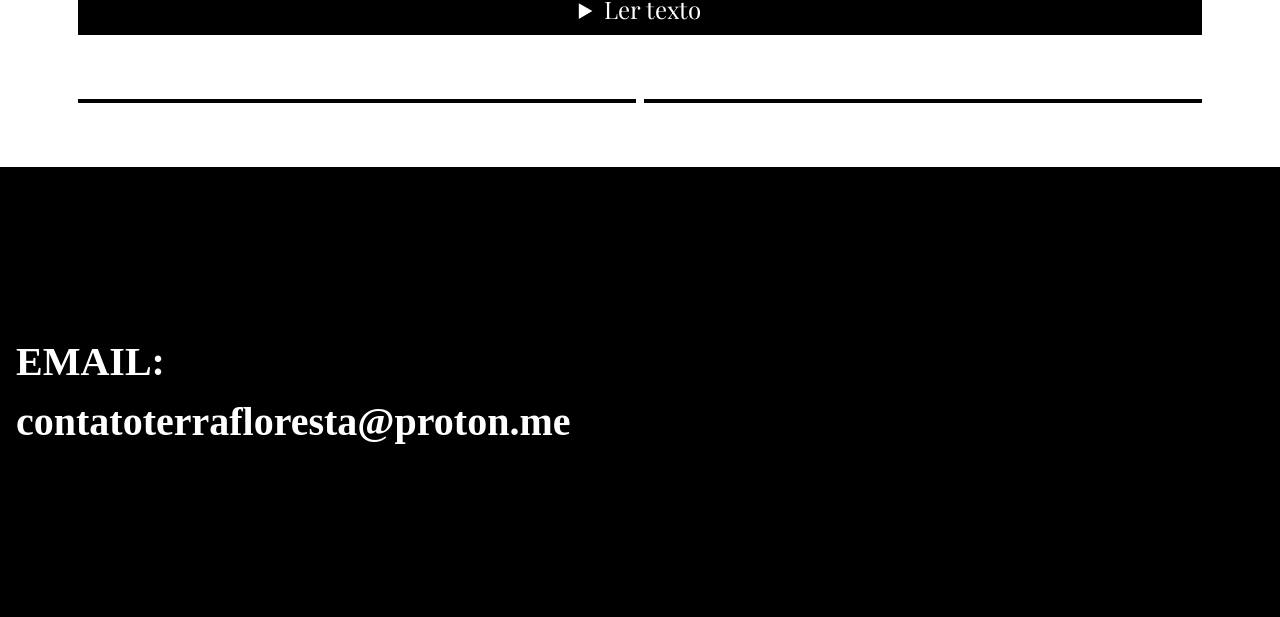
==== commit 17b3a725: "Update index.html" ====
--- a/index.html
+++ b/index.html
@@ -42,24 +42,27 @@
             <section class="post-container">
                 <h3>Publicações</h3>
                 <div class="text-img-container">
+                    <div class="text">
+                    <h6>Plantar árvores, produzir <br> alimentos saudáveis</h6>
                     <h2>
                         Como recuperar água e a fertilidade da terra.
-
-                    </h2>
+                        </h2>
+                        <p>A sabedoria das florestas e seus povos nos ensinam formas de criar terra preta naturalmente em roças resistentes à crise climática, garantindo segurança hídrica e alimentar.</p>
+                    </div>
+                    
                     <img src="img/moringa ceu.jpg" alt="">
                 </div>
                 <details>
                     <summary>Ler texto </summary>
                     <article>
                  
-                    <h4>A sabedoria das florestas e seus povos nos ensinam formas de criar terra preta de forma natural, plantando árvores e cultivando alimentos saudáveis em sistemas resistentes à crise climática.</h4>
                     <p>Nosso desafio é recuperar e massificar agriculturas que não provocam ecocídios e comprometam a existência de ecossistemas inteiros, como é o caso do modelo sintético-industrial adotado e imposto pelo núcleo imperial, dependente principalmente de petróleo que, como consequência, provoca crises hídricas, contamina a natureza e cria desertos.
         
 <br>
 
 <br>Primeiro, precisamos tomar como exemplo as boas práticas utilizadas pelas florestas, por milhões de anos, para criar sistemas diversificados, vivos, férteis, com comida e água em abundância
-<br><br>Sem floresta, não há água, pois as árvores são extremamente importantes para os ciclos de chuvas, liberando a água para o céu atráves de suas folhas, criando rios aéreos, e permitindo a infiltração em aquíferos e lençóis freáticos graças às suas raízes profundas.
-<br><br>
+<br><br>Sem floresta, não há água, pois as árvores são extremamente importantes para os ciclos de chuvas, liberando a água para o céu atráves de suas folhas, criando rios aéreos, e permitindo a infiltração em aquíferos e lençóis freáticos graças às suas raízes profundas. <br><br>
+
 <p>Além disso, para que nossas roças e florestam cresçam com saúde, não podemos ignorar as vidas que permitem que isso aconteça. Fungos e bactérias são
     exemplos conhecidos, muitas vezes considerados apenas como causadores de doenças mas que, na verdade, são diversos e essenciais para as plantas e ecossistemas, responsáveis por parte da capacidade das plantas de terem um acesso maior a nutrientes e água, além de as protegerem de certas doenças, tudo isso em troca de comida que as próprias plantas liberam pelas raízes. 
     Entretanto, são vidas frágeis que são aniquiladas caso sejam usados veneno, adubos sintéticos e aração frequente, além da falta de máteria e cobertura orgânicas.
@@ -81,7 +84,6 @@
 
 
 <img src="img/flor.jpeg" alt="">
-<figcaption>Flores do margaridão.</figcaption>
 
 <br><br>
 <H2> Manter a terra coberta</H2>
@@ -238,14 +240,14 @@
             </section>
            
         <section class="galeria-container">
-            <img src="img/org2.png" alt="">
-            <img src="img/aaa.png" alt="">
+            <img src="org2.png" alt="">
+            <img src="aaa.png" alt="">
         </section>
                 
                 
                 
 
-    
+ 
     
         </main>
    
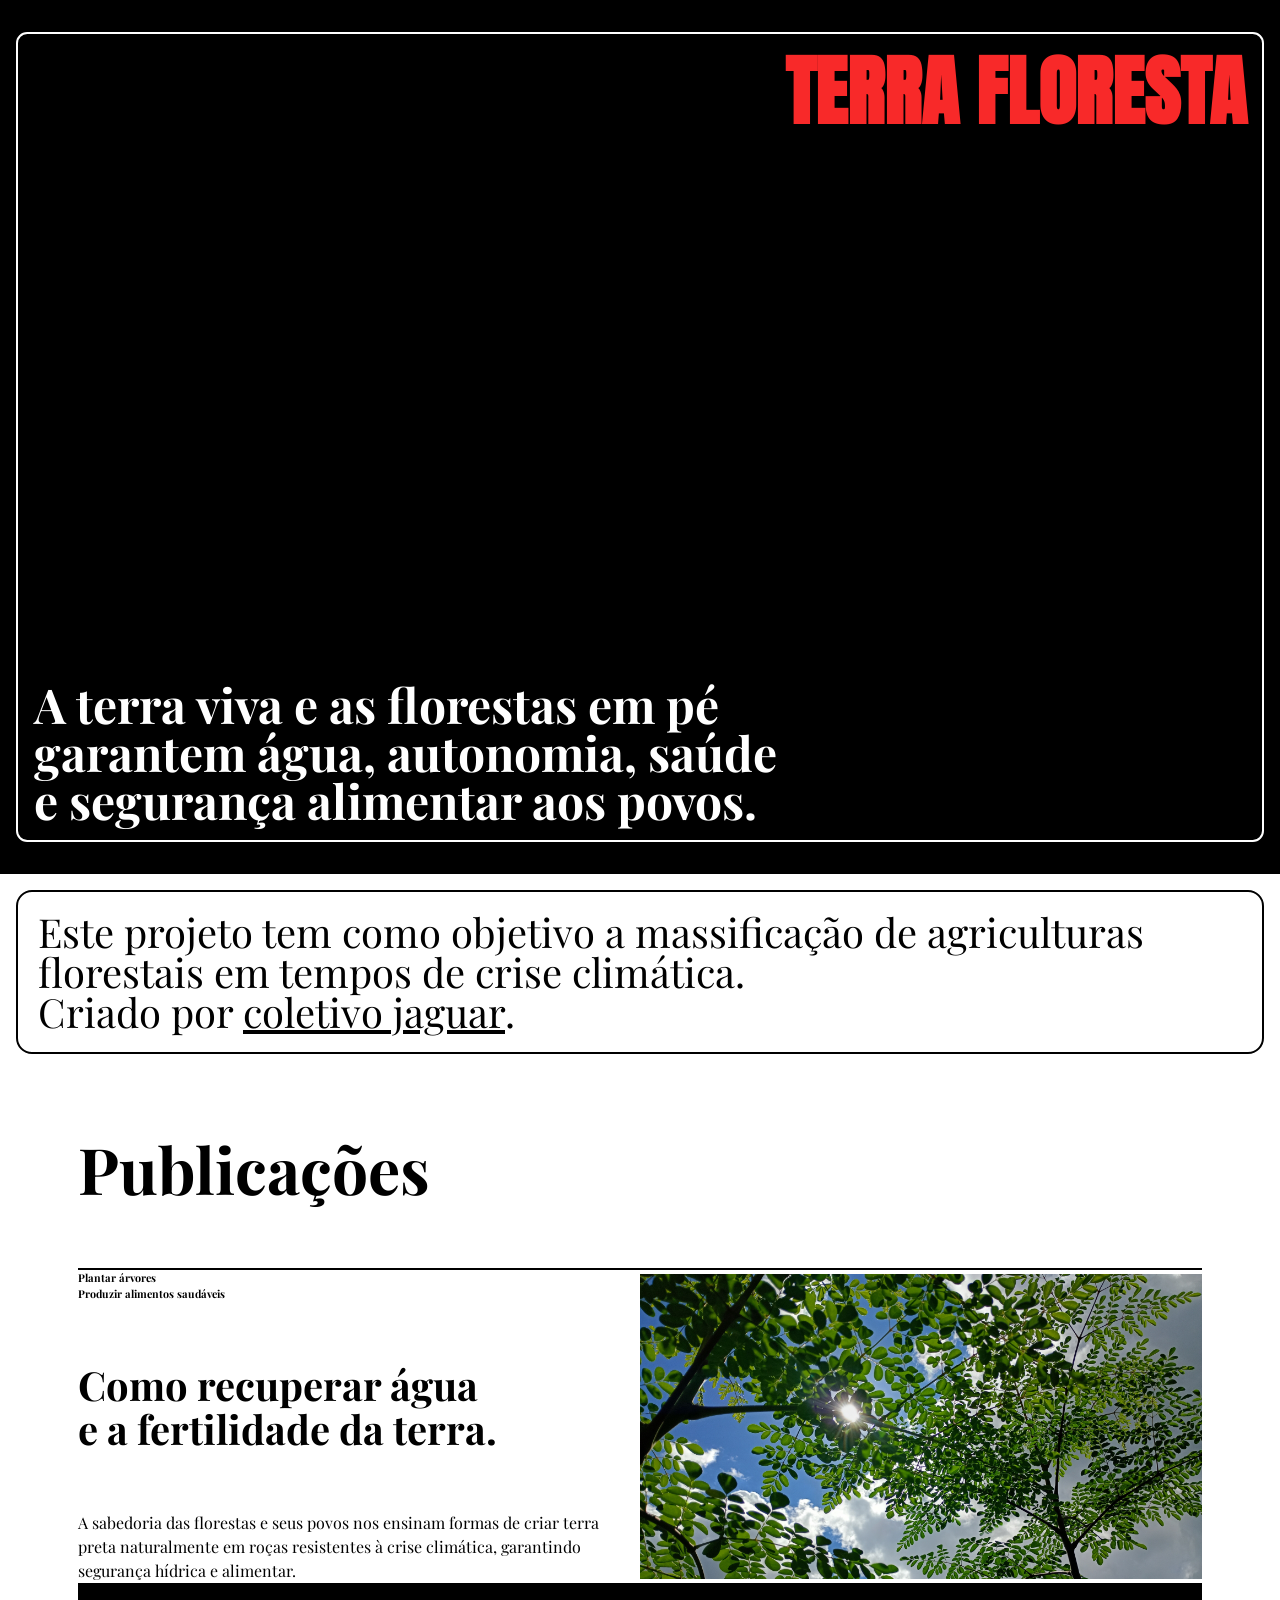
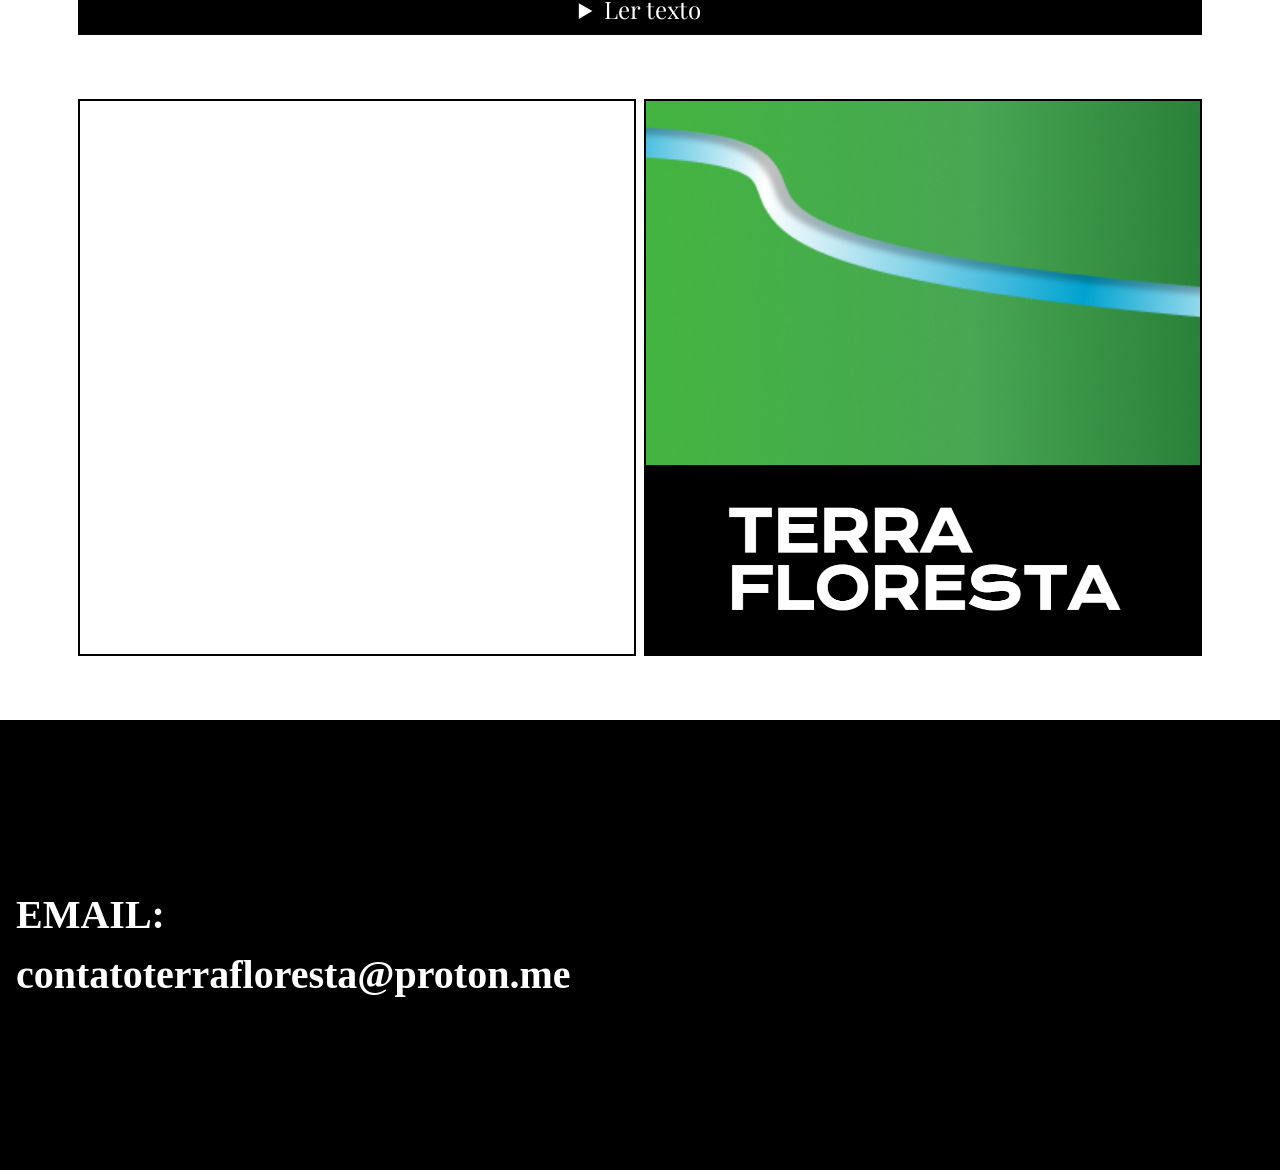
==== commit 33e1f3e5: "Update index.html" ====
--- a/index.html
+++ b/index.html
@@ -43,7 +43,7 @@
                 <h3>Publicações</h3>
                 <div class="text-img-container">
                     <div class="text">
-                    <h6>Plantar árvores, produzir <br> alimentos saudáveis</h6>
+                    <h6>Plantar árvores <br> Produzir alimentos saudáveis</h6>
                     <h2>
                         Como recuperar água e a fertilidade da terra.
                         </h2>
@@ -84,6 +84,7 @@
 
 
 <img src="img/flor.jpeg" alt="">
+<figcaption>Flores do margaridão.</figcaption>
 
 <br><br>
 <H2> Manter a terra coberta</H2>
@@ -94,7 +95,7 @@
 <P>
 	Nas florestas, a terra nunca está exposta, graças aos processos naturais que fornecem matéria orgânica, também chamada de biomassa ou serrapilheira, como folhas, galhos, frutos ou até árvores inteiras. Este é o alimento dos micro e macro seres da terra, sejam minhocas, bactérias ou fungos, que vivem no subsolo ou superfície e que, ao ajudarem a matéria se decompor, esta se tornará alimento das plantas. Não dependemos de insumos químicos prejudiciais porque todo nosso adubo são as próprias plantas do território.
 	<br><br>
-    Um fator importante para aumentar a fertilidade com cobertura é impedir que os raios solares atinjam diretamente a terra, o que faz com que a água evapore mais rápido, provocando rachaduras, matando a vida mais superficial e aquecendo-a além do suportável. Além disso, evita a erosão pela chuva e vento, impedindo que a camada superior seja levada embora, aumentando a infiltração nos lençóis e aquíferos, ou seja, deixar a terra exposta faz com que a gente perca as vidas terrestres, a própria terra pela erosão e a água que não infiltra para as camadas superiores.
+    Um fator importante para aumentar a fertilidade com cobertura é impedir que os raios solares atinjam diretamente a terra, o que faz com que a água evapore mais rápido, provocando rachaduras, matando a vida mais superficial e aquecendo-a além do suportável. Além disso, evita a erosão pela chuva e vento, impedindo que a camada superior seja levada embora, aumentando a infiltração nos lençóis e aquíferos. Ou seja, deixar a terra exposta faz com que a gente perca as vidas terrestres, a própria terra pela erosão e a água que não infiltra para as camadas inferiores.
 
 <br><br>
 <img src="img/cajueiros.jpg" alt="">
@@ -240,8 +241,8 @@
             </section>
            
         <section class="galeria-container">
-            <img src="org2.png" alt="">
-            <img src="aaa.png" alt="">
+            <img src="img/org2.png" alt="">
+            <img src="img/aaa.png" alt="">
         </section>
                 
                 
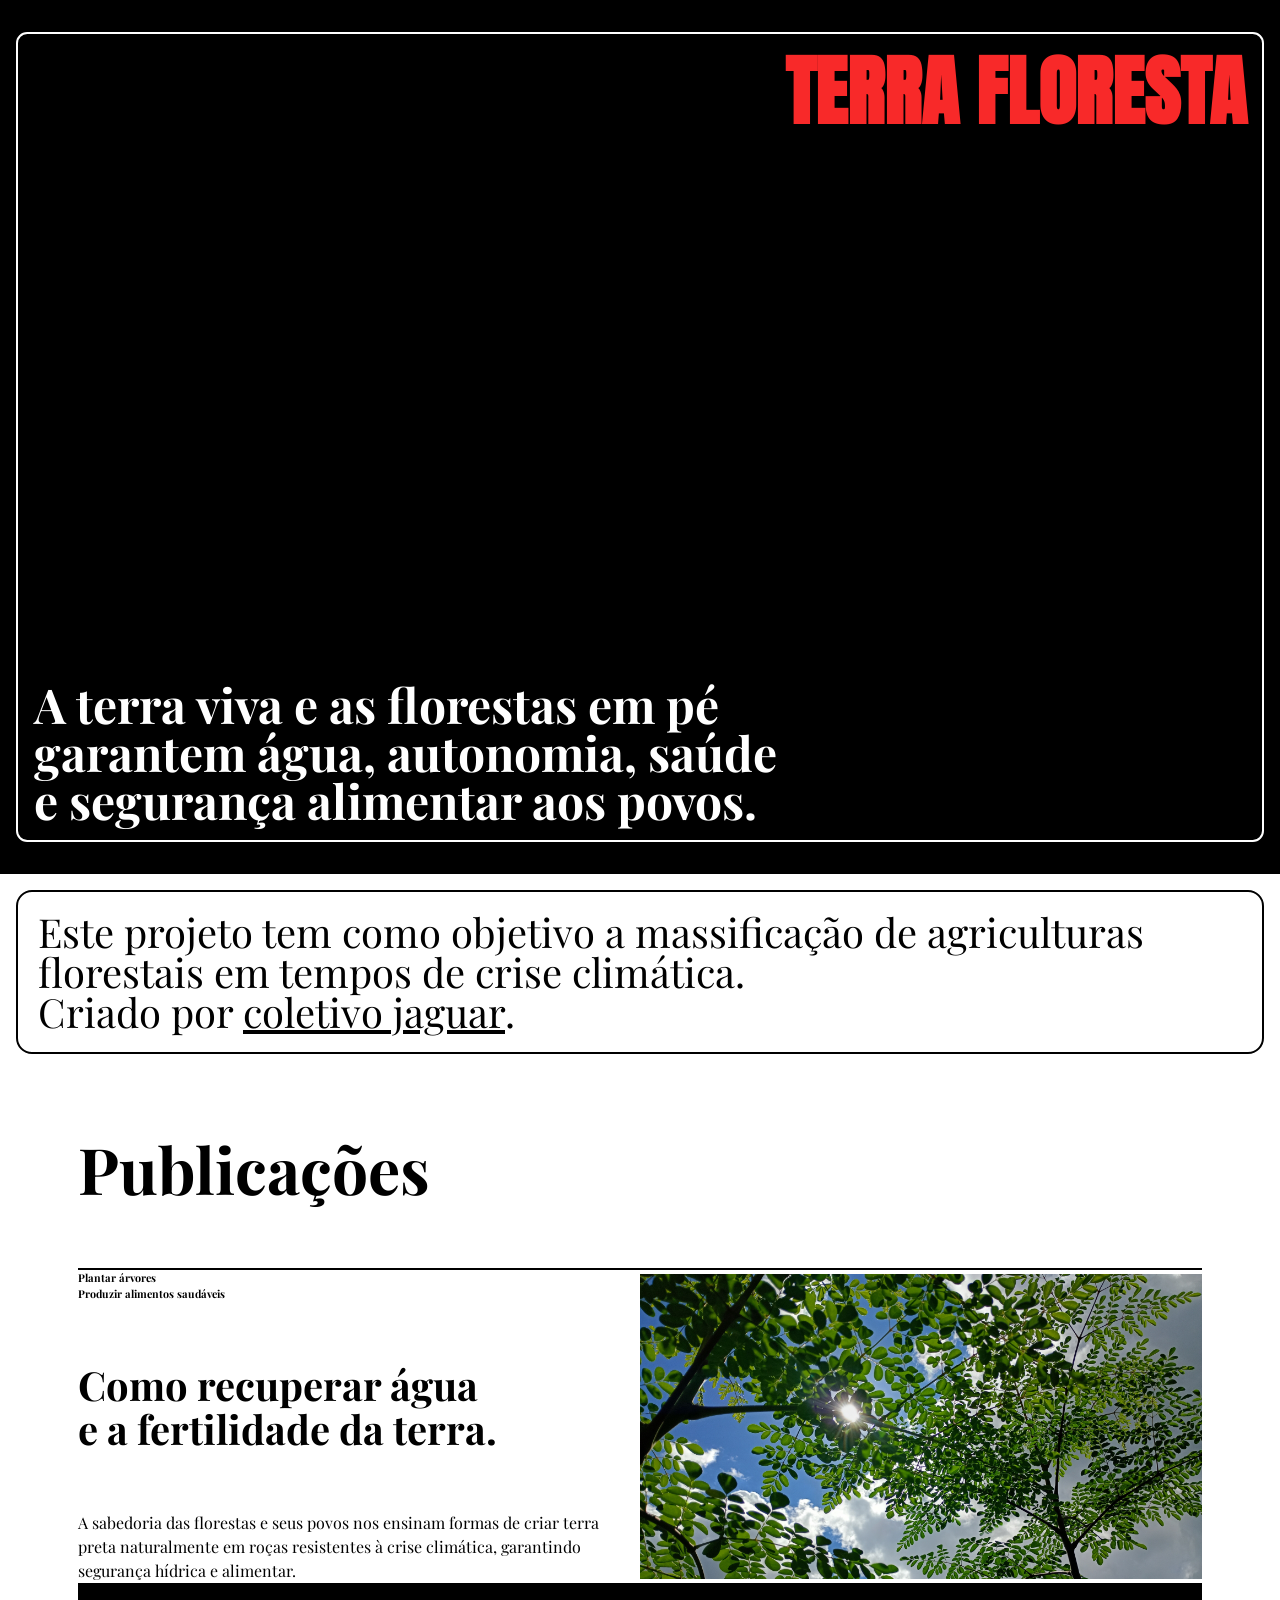
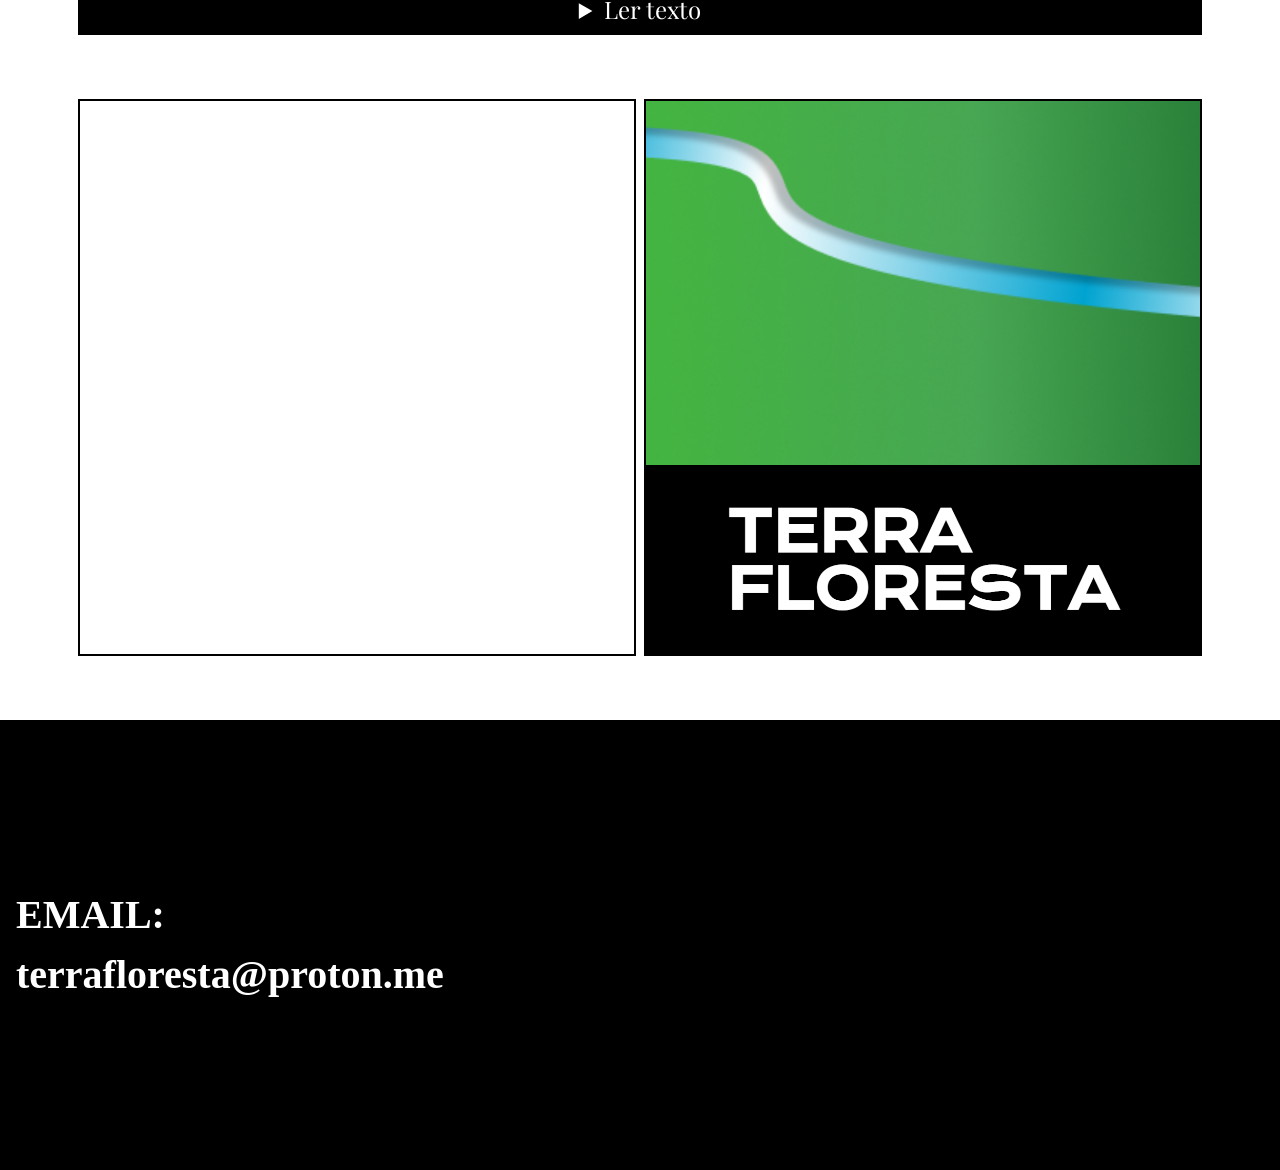
==== commit 50c87ea4: "Update index.html" ====
--- a/index.html
+++ b/index.html
@@ -255,7 +255,7 @@
         
 <footer>
     <h5>EMAIL: <br>
-		contatoterrafloresta@proton.me</h5>
+		terrafloresta@proton.me</h5>
     
 </footer>
     
